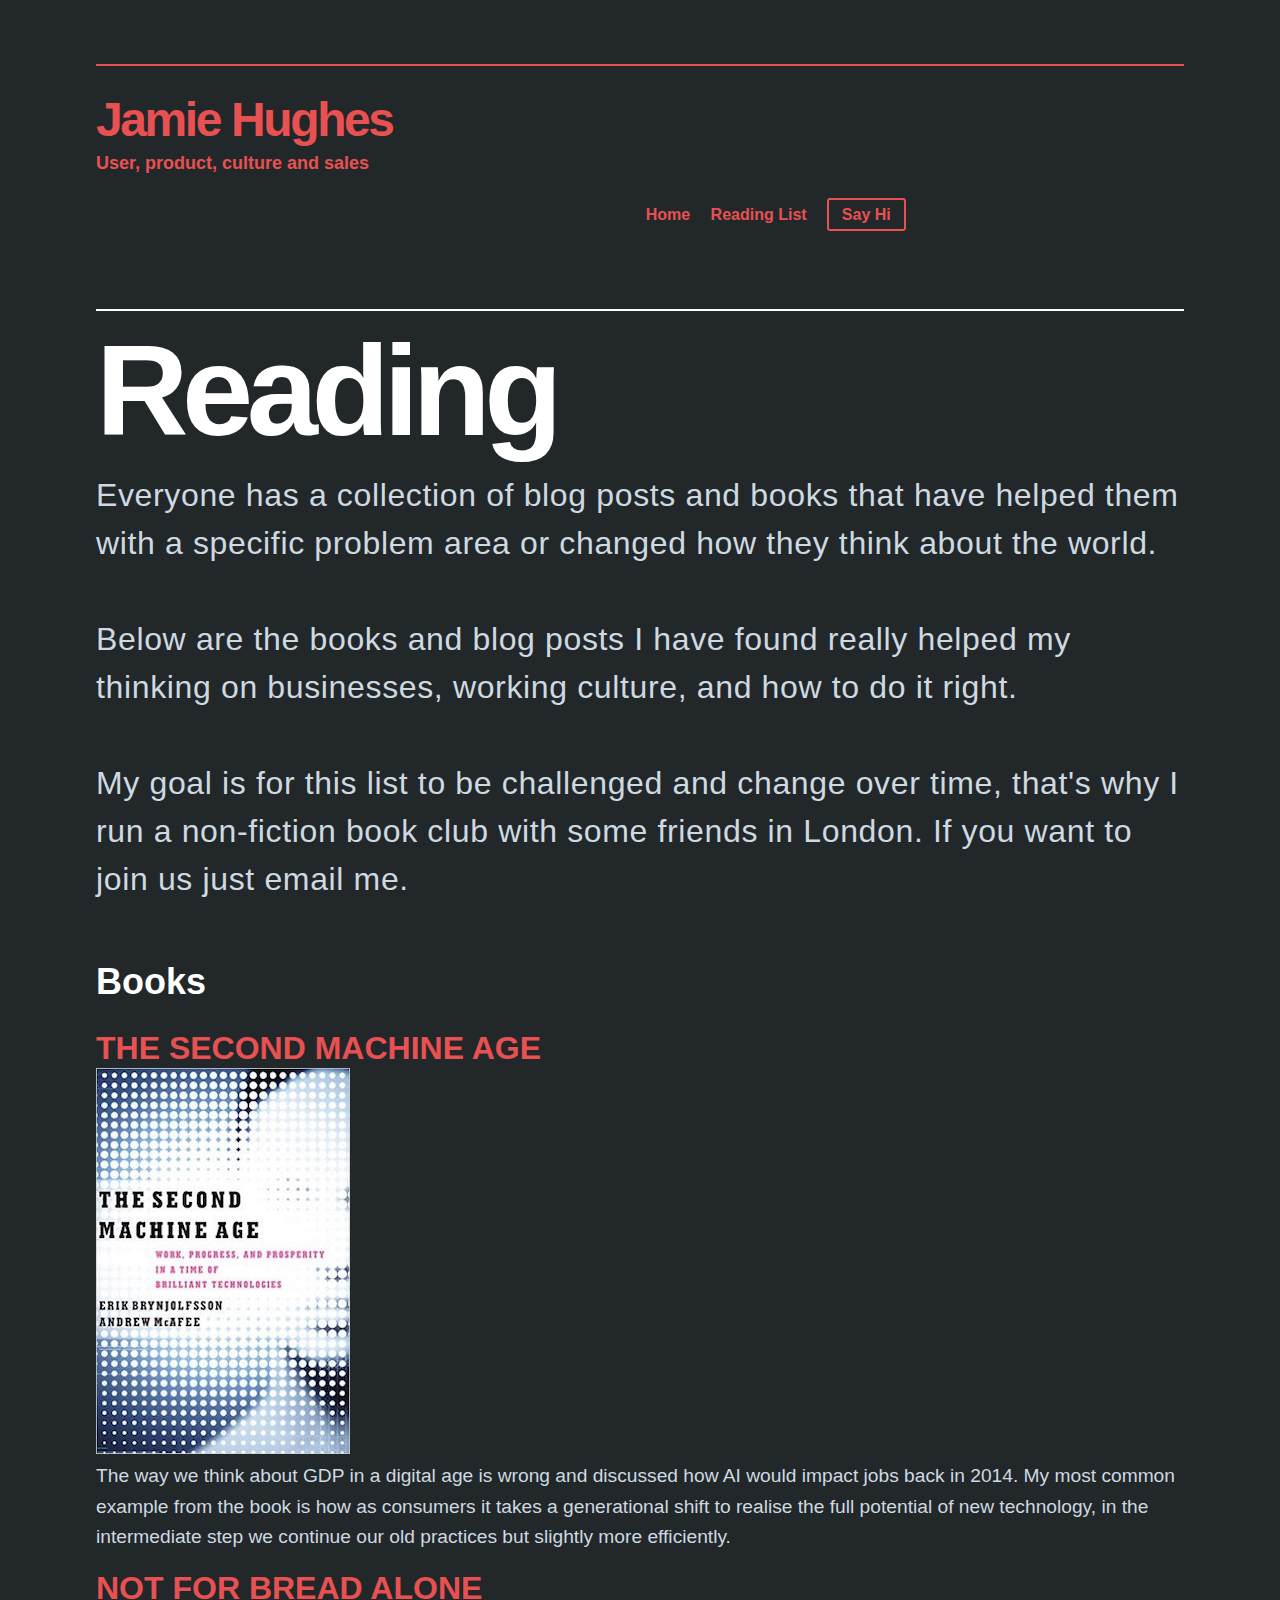
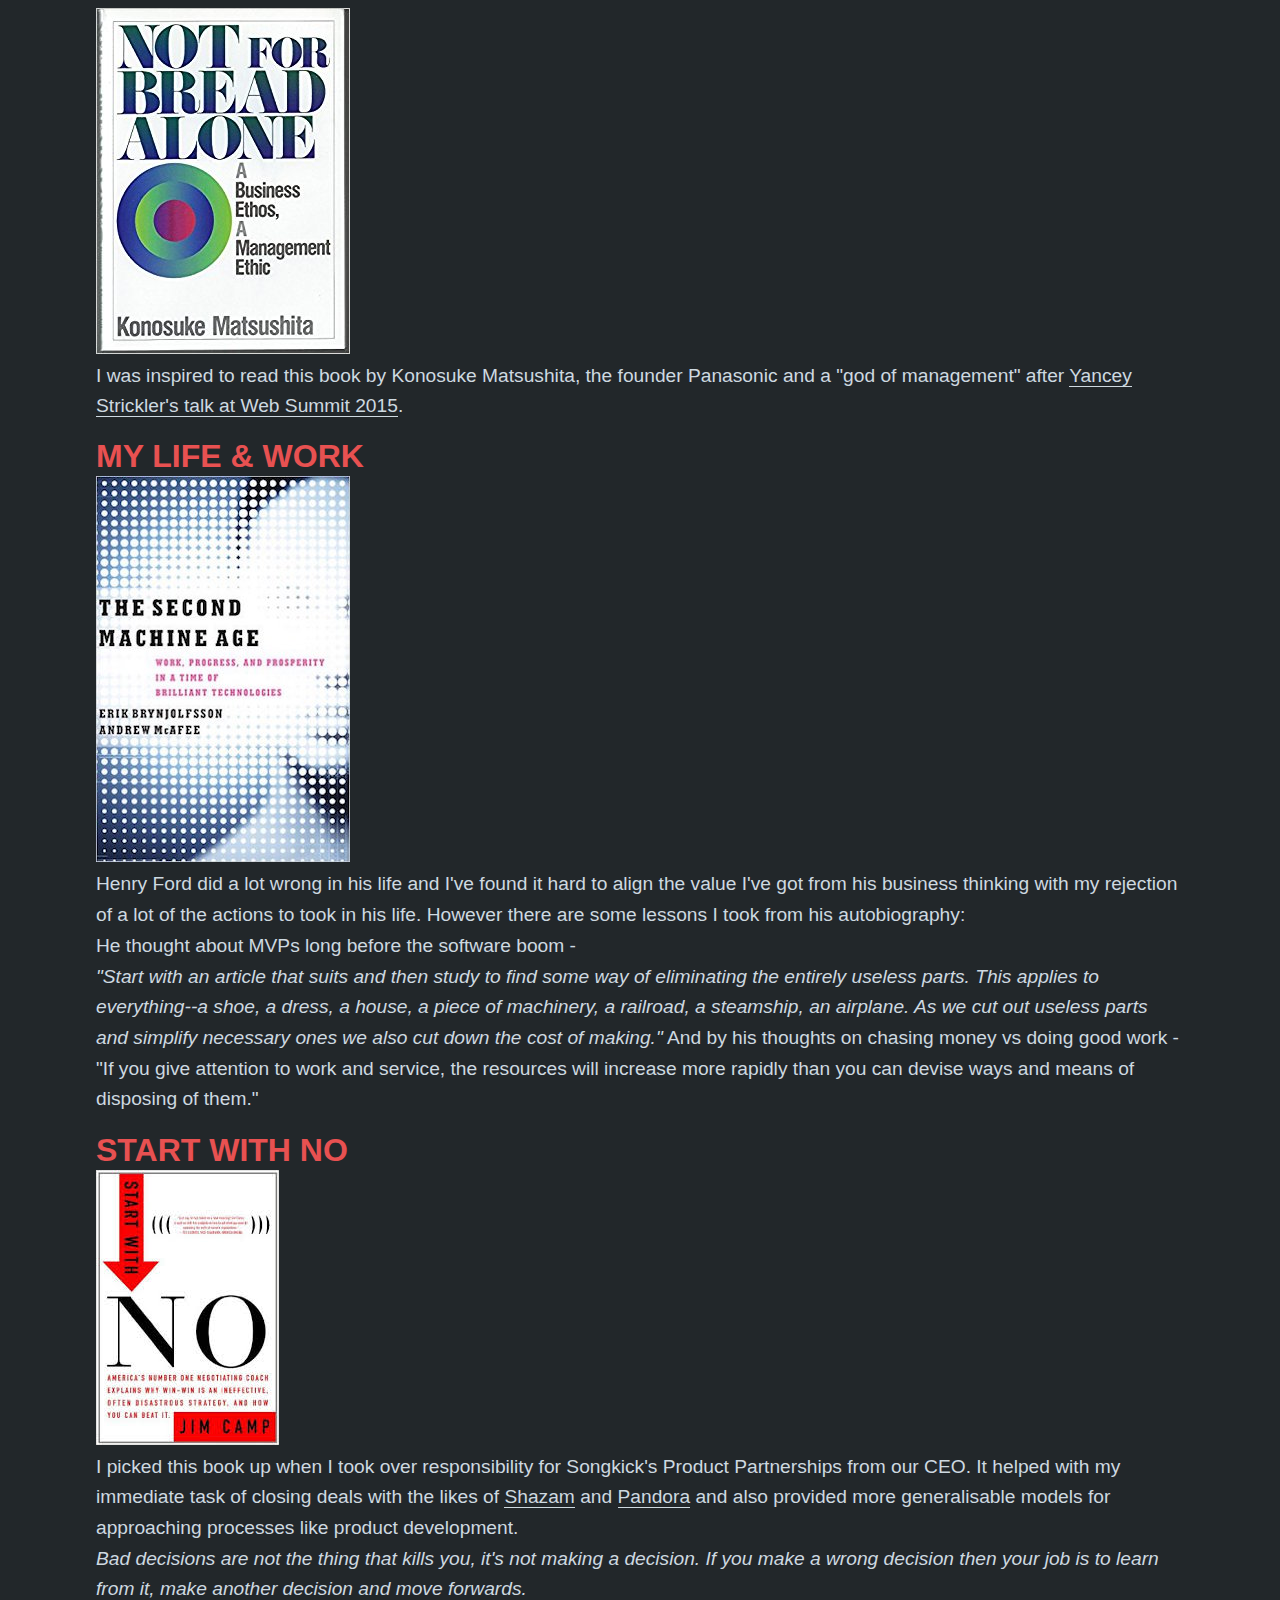
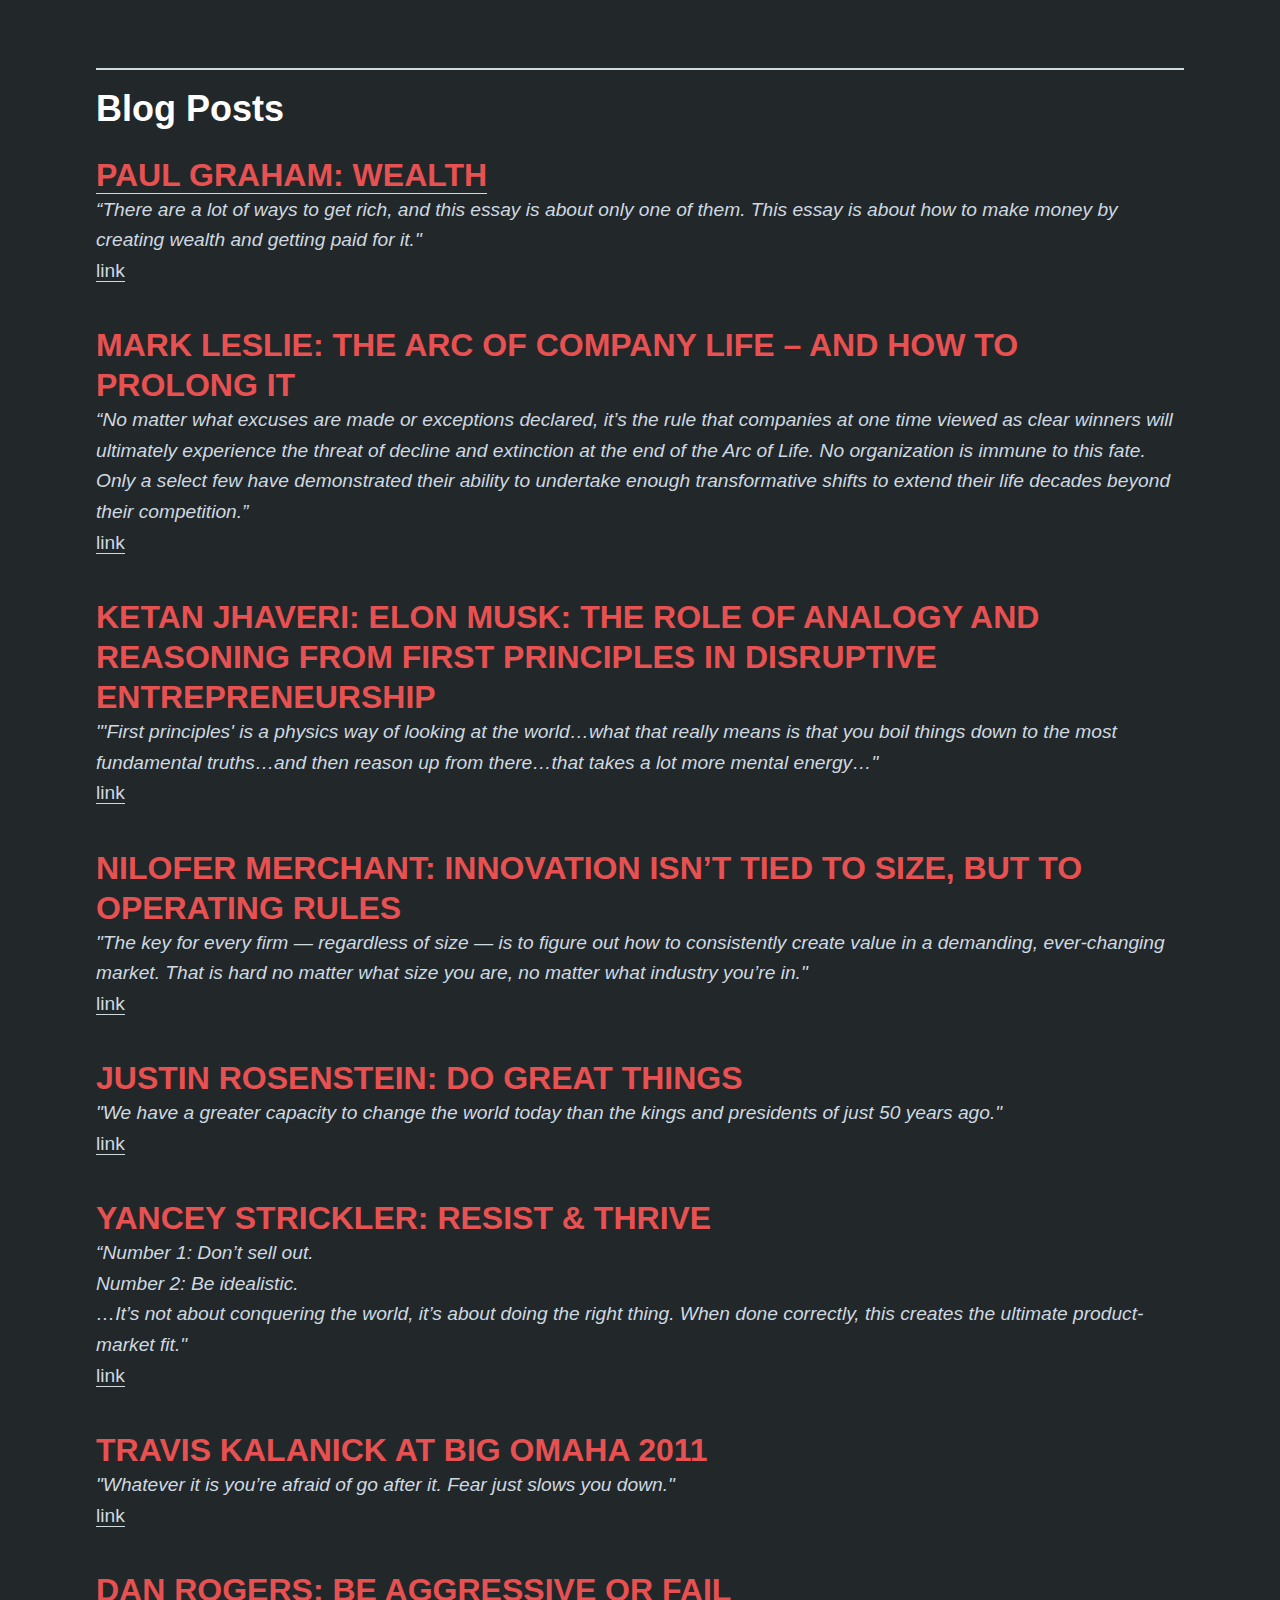
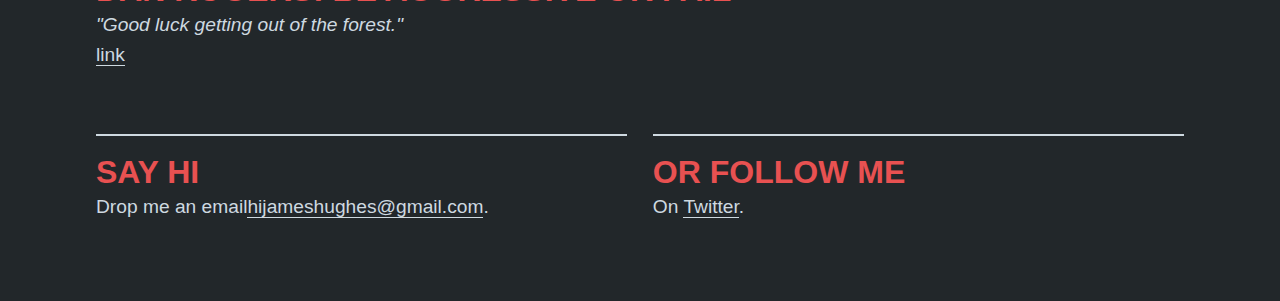
==== reading.html @ 4dd32d15 "Second waves of updates" ====
<!doctype html>
<html>
<head>
	<meta charset="utf-8">
	<meta http-equiv="X-UA-Compatible" content="IE=edge">
	<meta name="viewport" content="width=device-width, initial-scale=1.0">

	<link rel="shortcut icon" href="img/favicon.ico"> 
	<link rel="stylesheet" href="css/vendor/fluidbox.min.css">
	<link rel="stylesheet" href="css/main.css">

	<title>Reading</title>

</head>
<body>


	<header>

		<div id="logo-container">
			<div id="logo"><a href="/">Jamie Hughes</a></div>
			<div id="subtitle">User, product, culture and sales</div>
		</div>
			<nav>
			<ul>
				<li><a href="index.html">Home</a></li>
				<li><a href="reading.html">Reading List</a></li>
				<li><a href="mailto:hijameshughes@gmail.com" class="bordered">Say Hi</a></li>
			</ul>
			</nav>
	</header>

	<div id="content">

		<section class="intro">
			<h1>Reading<span class="nl"></span></h1>
			<p>
				Everyone has a collection of blog posts and books that have helped them with a specific problem area or changed how they think about the world.<br>
				<br>
				Below are the books and blog posts I have found really helped my thinking on businesses, working culture, and how to do it right.<br>
				<br>
				My goal is for this list to be challenged and change over time, that's why I run a non-fiction book club with some friends in London. If you want to join us just email me.<br>
			</p>
		</section>
		
		<section class="row">
			<div class="col-2">
				<h1>Books</h1><br>
				<h2>The Second Machine Age</h2>
				<a href="img/second_machine_age_cover.jpg" rel="lightbox" class="col-3"><img src="img/second_machine_age_cover.jpg" alt="Second Machine Age"></a>
				<p>The way we think about GDP in a digital age is wrong and discussed how AI would impact jobs back in 2014.
				My most common example from the book is how as consumers it takes a generational shift to realise the full potential of new technology, in the intermediate step we continue our old practices but slightly more efficiently. 
				</p>
				<h2>Not For Bread Alone</h2>
				<a href="img/not-for-bread-alone.jpg" rel="lightbox" class="col-3"><img src="img/not-for-bread-alone.jpg" alt="Not For Bread Alone"></a>
				<p>
				I was inspired to read this book by Konosuke Matsushita, the founder Panasonic and a "god of management" after <a href="https://medium.com/@ystrickler/resist-and-thrive-1d36819853ca">Yancey Strickler's talk at Web Summit 2015</a>. 
				</p>
				<h2>My Life & Work</h2>
				<a href="img/second_machine_age_cover.jpg" rel="lightbox" class="col-2"><img src="img/second_machine_age_cover.jpg" alt="Second Machine Age"></a>
				<p>
				Henry Ford did a lot wrong in his life and I've found it hard to align the value I've got from his business thinking with my rejection of a lot of the actions to took in his life.
				However there are some lessons I took from his autobiography:<br>
				He thought about MVPs long before the software boom - <br>
				<i>"Start with an article that suits and then study to find some way of eliminating the entirely useless parts. This applies to everything--a shoe, a dress, a house, a piece of machinery, a railroad, a steamship, an airplane. As we cut out useless parts and simplify necessary ones we also cut down the cost of making."</i> </li>
				And by his thoughts on chasing money vs doing good work - <br>
				"If you give attention to work and service, the resources will increase more rapidly than you can devise ways and means of disposing of them."</i>
				</p>
				<h2>Start With No</h2>
				<a href="img/start-with-no.jpeg" rel="lightbox" class="col-2"><img src="img/start-with-no.jpeg" alt="Start With No"></a>
				<p>
				I picked this book up when I took over responsibility for Songkick's Product Partnerships from our CEO. It helped with my immediate task of closing deals with the likes of <a href="http://www.hypebot.com/hypebot/2017/03/songkick-announces-shazam-integration-new-stats.html">Shazam</a> and <a href="http://www.hypebot.com/hypebot/2016/11/pandora-gets-a-makeover-replays-more-skips-and-tour-dates-via-ticketfly-and-songkick.html">Pandora</a> and also provided more generalisable models for approaching processes like product development.<br>
				<i>Bad decisions are not the thing that kills you, it's not making a decision. If you make a wrong decision then your job is to learn from it, make another decision and move forwards.</i>
			</div>
		</section>
		
		<section class="row">
			<div class="col-full">
				<h1>Blog Posts</h1>
				<br>
				<h2><a href="http://paulgraham.com/wealth.html" style="color:#e85151">Paul Graham: Wealth</a></h2>
				<p>
				<i>“There are a lot of ways to get rich, and this essay is about only one of them. This essay is about how to make money by creating wealth and getting paid for it." </i> <br>
				<a href="http://paulgraham.com/wealth.html">link</a>
				</p>
				<br>
				<h2>Mark Leslie: The Arc of Company Life – and How to Prolong It</h2>
				<p>
				<i>“No matter what excuses are made or exceptions declared, it’s the rule that companies at one time viewed as clear winners will ultimately experience the threat of decline and extinction at the end of the Arc of Life. No organization is immune to this fate. Only a select few have demonstrated their ability to undertake enough transformative shifts to extend their life decades beyond their competition.”</i> <br>
				<a href="http://firstround.com/review/The-Arc-of-Company-Life-and-How-to-Prolong-It/">link</a>
				</p>
				<br>
				<h2>Ketan Jhaveri: Elon Musk: The Role of Analogy and Reasoning From First Principles in Disruptive Entrepreneurship</h2>
				<p>
				<i>"'First principles' is a physics way of looking at the world…what that really means is that you boil things down to the most fundamental truths…and then reason up from there…that takes a lot more mental energy…"</i> <br>
				<a href="http://takingpitches.com/2012/09/22/elon-musk-the-role-of-analogy-and-reasoning-from-first-principles-in-disruptive-entrepreneurship/">link</a>
				</p>
				<br>
				<h2>Nilofer Merchant: Innovation Isn’t Tied to Size, but to Operating Rules</h2>
				<p>
				<i>"The key for every firm — regardless of size — is to figure out how to consistently create value in a demanding, ever-changing market. That is hard no matter what size you are, no matter what industry you’re in."</i> <br>
				<a href="https://hbr.org/2012/10/innovation-isnt-tied-to-size-b">link</a>
				</p>
				<br>
				<h2>Justin Rosenstein: Do Great Things</h2>
				<p>
				<i>"We have a greater capacity to change the world today than the kings and presidents of just 50 years ago."</i> <br>
				<a href="http://techcrunch.com/2012/01/20/do-great-things/">link</a>
				</p>
				<br>
				<h2>Yancey Strickler: Resist & Thrive</h2>
				<p>
				<i>“Number 1: Don’t sell out.<br>
				Number 2: Be idealistic.<br>
				…It’s not about conquering the world, it’s about doing the right thing. When done correctly, this creates the ultimate product-market fit."</i> <br>
				<a href="https://medium.com/@ystrickler/resist-and-thrive-1d36819853ca">link</a>
				</p>
				<br>
				<h2>Travis Kalanick at Big Omaha 2011</h2>
				<p>
				<i>"Whatever it is you’re afraid of go after it. Fear just slows you down."</i><br>
				<a href="https://vimeo.com/25034021">link</a>
				</p>
				<br>
				<h2>Dan Rogers: Be Aggressive or Fail</h2>
				<p>
				<i>"Good luck getting out of the forest."</i> <br>
				<a href="http://exponentialformula.com/post/77303988456/be-aggressive-or-fail" style="text-decoration:none">link</a>
				</p>
			</div>
		</section>



		<section class="row">
			<div class="photo-grid">
				<a href="img/example-photo-b.jpg" rel="lightbox" class="col-2"><img src="img/example-photo-b.jpg" alt="Example photo"></a>
				<a href="img/example-photo-c.jpg" rel="lightbox" class="col-2"><img src="img/example-photo-c.jpg" alt="Example photo"></a>
				<a href="img/example-photo-a.jpg" rel="lightbox" class="col-1"><img src="img/example-photo-a.jpg" alt="Example photo"></a>
			</div>
		</section>


		<section class="row">
			<div class="col">
				<h2>Say hi</h2>
				<p>
					Drop me an email<a href="mailto:#">hijameshughes@gmail.com</a>.
				</p>
			</div>
			<div class="col">
				<h2>Or follow me</h2>
				<p>
					On <a href="http://twitter.com/jamiepluscoffee">Twitter</a>.
				</p>
			</div>
		</section>

	<script src="//ajax.googleapis.com/ajax/libs/jquery/1.11.0/jquery.min.js"></script>
	<script>
	if (!window.jQuery) 
	{
	    document.write('<script src="js/vendor/jquery.1.11.min.js"><\/script>');
	}
	</script>

	<script src="js/vendor/jquery.fluidbox.min.js"></script>
	<script src="js/main.js"></script>

	<script>
	  (function(i,s,o,g,r,a,m){i['GoogleAnalyticsObject']=r;i[r]=i[r]||function(){
	  (i[r].q=i[r].q||[]).push(arguments)},i[r].l=1*new Date();a=s.createElement(o),
	  m=s.getElementsByTagName(o)[0];a.async=1;a.src=g;m.parentNode.insertBefore(a,m)
	  })(window,document,'script','//www.google-analytics.com/analytics.js','ga');

	  ga('create', 'YOUR_GOOGLE_ANALYTICS_ID', 'auto');
	  ga('send', 'pageview');

	</script>

</body>
</html>
---- css/vendor/fluidbox.min.css ----
.fluidbox{outline:0}.hidden{display:none}.fluidbox-overlay{background-color:rgba(255,255,255,.85);cursor:pointer;cursor:-webkit-zoom-out;cursor:-moz-zoom-out;opacity:0;position:fixed;top:0;left:0;bottom:0;right:0;transition:all .25s ease-in-out}.fluidbox-wrap{background-position:center center;background-size:cover;margin:0 auto;position:relative;transition:all .25s ease-in-out}.fluidbox-ghost{background-size:cover;background-position:center center;position:absolute;transition:all .25s ease-in-out}.fluidbox-closed .fluidbox-ghost{-webkit-transition-property:top,left,opacity,-webkit-transform;-moz-transition-property:top,left,opacity,-moz-transform;-o-transition-property:top,left,opacity,-o-transform;transition-property:top,left,opacity,transform;transition-delay:0,0,.25s,0}.fluidbox-closed .fluidbox-wrap img{transition-property:opacity;transition-delay:.25s;transition-duration:0s}
---- css/main.css ----
html, body, div, span, object, iframe,
h1, h2, h3, h4, h5, h6, p, blockquote, pre,
abbr, address, cite, code,
del, dfn, em, img, ins, kbd, q, samp,
small, strong, sub, sup, var,
b, i,
dl, dt, dd, ol, ul, li,
fieldset, form, label, legend,
table, caption, tbody, tfoot, thead, tr, th, td,
article, aside, canvas, details, figcaption, figure,
footer, header, hgroup, menu, nav, section, summary,
time, mark, audio, video {
  margin: 0;
  padding: 0;
  border: 0;
  outline: 0;
  vertical-align: baseline;
  background: transparent;
}

html, body {
  font-size: 100%;
}

article, aside, details, figcaption, figure, footer, header, hgroup, nav, section {
  display: block;
}

audio, canvas, video {
  display: inline-block;
}

audio:not([controls]) {
  display: none;
}

[hidden] {
  display: none;
}

html {
  font-size: 100%;
  -webkit-text-size-adjust: 100%;
  -ms-text-size-adjust: 100%;
}

html, button, input, select, textarea {
  font-family: sans-serif;
}

a:focus {
  outline: thin dotted;
  outline: 5px auto -webkit-focus-ring-color;
  outline-offset: -2px;
}
a:hover, a:active {
  outline: 0;
}

abbr[title] {
  border-bottom: 1px dotted;
}

b, strong {
  font-weight: bold;
}

blockquote {
  margin: 1em 40px;
}

dfn {
  font-style: italic;
}

mark {
  background: #ff0;
  color: #000;
}

pre, code, kbd, samp {
  font-family: monospace, serif;
  _font-family: 'courier new', monospace;
  font-size: 1em;
}

pre {
  white-space: pre;
  white-space: pre-wrap;
  word-wrap: break-word;
}

blockquote, q {
  quotes: none;
}
blockquote:before, blockquote:after, q:before, q:after {
  content: '';
  content: none;
}

small {
  font-size: 75%;
}

sub, sup {
  font-size: 75%;
  line-height: 0;
  position: relative;
  vertical-align: baseline;
}

sup {
  top: -0.5em;
}

sub {
  bottom: -0.25em;
}

nav ul, nav ol {
  list-style: none;
  list-style-image: none;
}

img {
  border: 0;
  height: auto;
  max-width: 100%;
  -ms-interpolation-mode: bicubic;
}

svg:not(:root) {
  overflow: hidden;
}

fieldset {
  border: 1px solid #c0c0c0;
  margin: 0 2px;
  padding: 0.35em 0.625em 0.75em;
}

legend {
  border: 0;
  padding: 0;
  white-space: normal;
}

button, input, select, textarea {
  font-size: 100%;
  margin: 0;
  vertical-align: baseline;
}

button, input {
  line-height: normal;
}

button, input[type="button"], input[type="reset"], input[type="submit"] {
  cursor: pointer;
  -webkit-appearance: button;
}

button[disabled], input[disabled] {
  cursor: default;
}

input[type="checkbox"], input[type="radio"] {
  box-sizing: border-box;
  padding: 0;
}

input[type="search"] {
  -webkit-appearance: textfield;
  -moz-box-sizing: content-box;
  -webkit-box-sizing: content-box;
  box-sizing: content-box;
}

input[type="search"]::-webkit-search-decoration, input[type="search"]::-webkit-search-cancel-button {
  -webkit-appearance: none;
}

button::-moz-focus-inner, input::-moz-focus-inner {
  border: 0;
  padding: 0;
}

textarea {
  overflow: auto;
  vertical-align: top;
}

table {
  border-collapse: collapse;
  border-spacing: 0;
}

/* Neat 1.7.0
 * http://neat.bourbon.io
 * Copyright 2012-2014 thoughtbot, inc.
 * MIT License */
html {
  -webkit-box-sizing: border-box;
  -moz-box-sizing: border-box;
  box-sizing: border-box;
}

*, *:before, *:after {
  -webkit-box-sizing: inherit;
  -moz-box-sizing: inherit;
  box-sizing: inherit;
}

body {
  -webkit-font-feature-settings: "kern", "liga", "frac", "pnum";
  -moz-font-feature-settings: "kern", "liga", "frac", "pnum";
  -ms-font-feature-settings: "kern", "liga", "frac", "pnum";
  font-feature-settings: "kern", "liga", "frac", "pnum";
  -webkit-font-smoothing: antialiased;
  text-rendering: optimizeLegibility;
  background-color: #22272a;
  color: #ced9e0;
  font-family: "font-family: " Helvetica Neue ",Helvetica,Arial,sans-serif";
  font-size: 1em;
  line-height: 1.5;
}

h1,
h2,
h3,
h4,
h5,
h6 {
  font-family: "font-family: " Helvetica Neue ",Helvetica,Arial,sans-serif";
  line-height: 1.25;
  margin: 0;
  color: #fff;
}

h1 {
  font-size: 2.25em;
}

h2 {
  font-size: 2em;
}

h3 {
  font-size: 1.75em;
}

h4 {
  font-size: 1.5em;
}

h5 {
  font-size: 1.25em;
}

h6 {
  font-size: 1em;
}

p {
  margin: 0 0 0.75em;
  font-family: "font-family: " Helvetica Neue ",Helvetica,Arial,sans-serif";
}

a {
  -webkit-transition: color 0.1s linear;
  -moz-transition: color 0.1s linear;
  transition: color 0.1s linear;
  color: #ced9e0;
  text-decoration: none;
}
a:hover {
  color: #9fb5c2;
  border-color: #9fb5c2;
}
a:active, a:focus {
  color: #9fb5c2;
  border-color: #9fb5c2;
  outline: none;
}

header {
  color: #fff;
}

hr {
  border-bottom: 1px solid #ddd;
  border-left: none;
  border-right: none;
  border-top: none;
  margin: 1.5em 0;
}

img,
picture {
  margin: 0;
  max-width: 100%;
}

blockquote {
  border-left: 2px solid #ddd;
  color: #fdfdfe;
  margin: 1.5em 0;
  padding-left: 0.75em;
}

cite {
  color: white;
  font-style: italic;
}
cite:before {
  content: "\2014 \00A0";
}

body {
  padding-left: 1em;
  padding-right: 1em;
}

a {
  border-bottom: 1px solid #ced9e0;
}

a:hover {
  color: #e85151;
}

header {
  max-width: 68em;
  margin-left: auto;
  margin-right: auto;
  margin-top: 4em;
  border-top: 2px solid #e85151;
  opacity: 0;
  -webkit-transform: translateY(50px);
  -moz-transform: translateY(50px);
  -ms-transform: translateY(50px);
  -o-transform: translateY(50px);
  transform: translateY(50px);
  -webkit-transition: all 1200ms ease;
  -moz-transition: all 1200ms ease;
  transition: all 1200ms ease;
  -webkit-transition-delay: 50ms;
  -moz-transition-delay: 50ms;
  transition-delay: 50ms;
}
header:after {
  content: "";
  display: table;
  clear: both;
}
@media screen and (max-width: 540px) {
  header {
    margin-top: 2em;
  }
}
header #logo-container {
  float: left;
  display: block;
  margin-right: 2.35765%;
  width: 48.82117%;
}
header #logo-container:last-child {
  margin-right: 0;
}
@media screen and (max-width: 540px) {
  header #logo-container {
    float: left;
    display: block;
    margin-right: 7.42297%;
    width: 100%;
  }
  header #logo-container:last-child {
    margin-right: 0;
  }
}
header #logo-container #logo {
  padding-top: 0.5em;
  font-weight: bold;
  font-size: 48px;
  line-height: 60px;
  letter-spacing: -0.05em;
  float: none;
}
header #logo-container #subtitle {
  color: #e85151;
  font-weight: bold;
  font-size: 18px;
}
header a {
  color: #e85151;
  text-decoration: none;
  border: none;
}
header a:hover {
  color: #d11c1c;
  border-color: #d11c1c;
}
header a:active, header a:focus {
  color: #d11c1c;
  border-color: #d11c1c;
}
header nav {
  text-align: right;
  float: left;
  display: block;
  margin-right: 2.35765%;
  width: 74.41059%;
}
header nav:last-child {
  margin-right: 0;
}
@media screen and (max-width: 540px) {
  header nav {
    text-align: left;
    margin-top: 1em;
    float: left;
    display: block;
    margin-right: 7.42297%;
    width: 100%;
  }
  header nav:last-child {
    margin-right: 0;
  }
}
header nav ul {
  padding-top: 0.5em;
  line-height: 60px;
}
header nav ul li {
  display: inline-block;
  margin-left: 1em;
}
@media screen and (max-width: 540px) {
  header nav ul li {
    margin-left: 0;
    margin-right: 1em;
  }
}
header nav ul li a {
  font-weight: bold;
}
header nav ul li a.bordered {
  border-radius: 0.2em;
  padding: 0.4em;
  padding-left: 0.8em;
  padding-right: 0.8em;
  border: 2px solid #e85151;
}

#content {
  max-width: 68em;
  margin-left: auto;
  margin-right: auto;
  padding-bottom: 1em;
  opacity: 0;
  -webkit-transform: translateY(50px);
  -moz-transform: translateY(50px);
  -ms-transform: translateY(50px);
  -o-transform: translateY(50px);
  transform: translateY(50px);
  -webkit-transition: all 1200ms ease;
  -moz-transition: all 1200ms ease;
  transition: all 1200ms ease;
  -webkit-transition-delay: 350ms;
  -moz-transition-delay: 350ms;
  transition-delay: 350ms;
}
#content:after {
  content: "";
  display: table;
  clear: both;
}
#content section.intro {
  max-width: 68em;
  margin-left: auto;
  margin-right: auto;
  margin-bottom: 0em;
}
#content section.intro:after {
  content: "";
  display: table;
  clear: both;
}
@media screen and (max-width: 540px) {
  #content section.intro {
    margin-bottom: 1em;
  }
}
#content section.intro h1 {
  font-size: 8em;
  border-top: 2px solid #fff;
  letter-spacing: -0.05em;
  margin-top: 0.5em;
  margin-bottom: 0em;
}
@media screen and (max-width: 540px) {
  #content section.intro h1 {
    font-size: 4em;
    line-height: 1.2em;
    padding-top: 0.4em;
  }
}
#content section.intro h1 span.nl {
  display: none;
}
@media screen and (max-width: 540px) {
  #content section.intro h1 span.nl {
    display: block;
  }
}
#content section.intro p {
  font-size: 2.0em;
  line-height: 1.5em;
  letter-spacing: 0.02em;
}
#content section.row {
  max-width: 68em;
  margin-left: auto;
  margin-right: auto;
  padding-top: 2em;
  padding-bottom: 1em;
}
#content section.row h2 {
  text-transform: uppercase;
  font-size: 2.0em;
  font-weight: bold;
  color: #e85151;
  margin-bottom: 0em;
}
#content section.row p {
  font-size: 1.2em;
  line-height: 1.6em;
}
#content section.row .col, #content section.row .col-full {
  float: left;
  display: block;
  margin-right: 2.35765%;
  width: 48.82117%;
  border-top: 2px solid #ced9e0;
  padding-top: 1em;
  padding-bottom: 3em;
}
#content section.row .col:last-child, #content section.row .col-full:last-child {
  margin-right: 0;
}
@media screen and (max-width: 540px) {
  #content section.row .col, #content section.row .col-full {
    float: left;
    display: block;
    margin-right: 7.42297%;
    width: 100%;
  }
  #content section.row .col:last-child, #content section.row .col-full:last-child {
    margin-right: 0;
  }
}
#content section.row .col-full {
  float: left;
  display: block;
  margin-right: 2.35765%;
  width: 100%;
}
#content section.row .col-full:last-child {
  margin-right: 0;
}
@media screen and (max-width: 540px) {
  #content section.row .col-full {
    float: left;
    display: block;
    margin-right: 7.42297%;
    width: 100%;
  }
  #content section.row .col-full:last-child {
    margin-right: 0;
  }
}
#content .photo-grid {
  display: -webkit-box;
  display: -moz-box;
  display: box;
  display: -webkit-flex;
  display: -moz-flex;
  display: -ms-flexbox;
  display: flex;
  -webkit-flex-flow: row wrap;
  -moz-flex-flow: row wrap;
  flex-flow: row wrap;
  -webkit-box-pack: justify;
  -moz-box-pack: justify;
  box-pack: justify;
  -webkit-justify-content: space-between;
  -moz-justify-content: space-between;
  -ms-justify-content: space-between;
  -o-justify-content: space-between;
  justify-content: space-between;
  -ms-flex-pack: justify;
}
#content .photo-grid a {
  margin-bottom: 20px;
  border: none;
  text-decoration: none;
}
#content .photo-grid a.col-1 {
  width: 100%;
}
#content .photo-grid a.col-2 {
  width: 49%;
  width: calc(50% - 12px);
}
#content .photo-grid a.col-3 {
  width: 32%;
  width: calc(33.33333% - 16px);
}
@media screen and (max-width: 540px) {
  #content .photo-grid a {
    margin-bottom: 10px;
  }
  #content .photo-grid a.col-2 {
    width: 49%;
    width: calc(50% - 7px);
  }
}

.loaded header {
  -webkit-transform: none;
  -moz-transform: none;
  -ms-transform: none;
  -o-transform: none;
  transform: none;
  opacity: 1;
}
.loaded #content {
  -webkit-transform: none;
  -moz-transform: none;
  -ms-transform: none;
  -o-transform: none;
  transform: none;
  opacity: 1;
}

/*# sourceMappingURL=main.css.map */
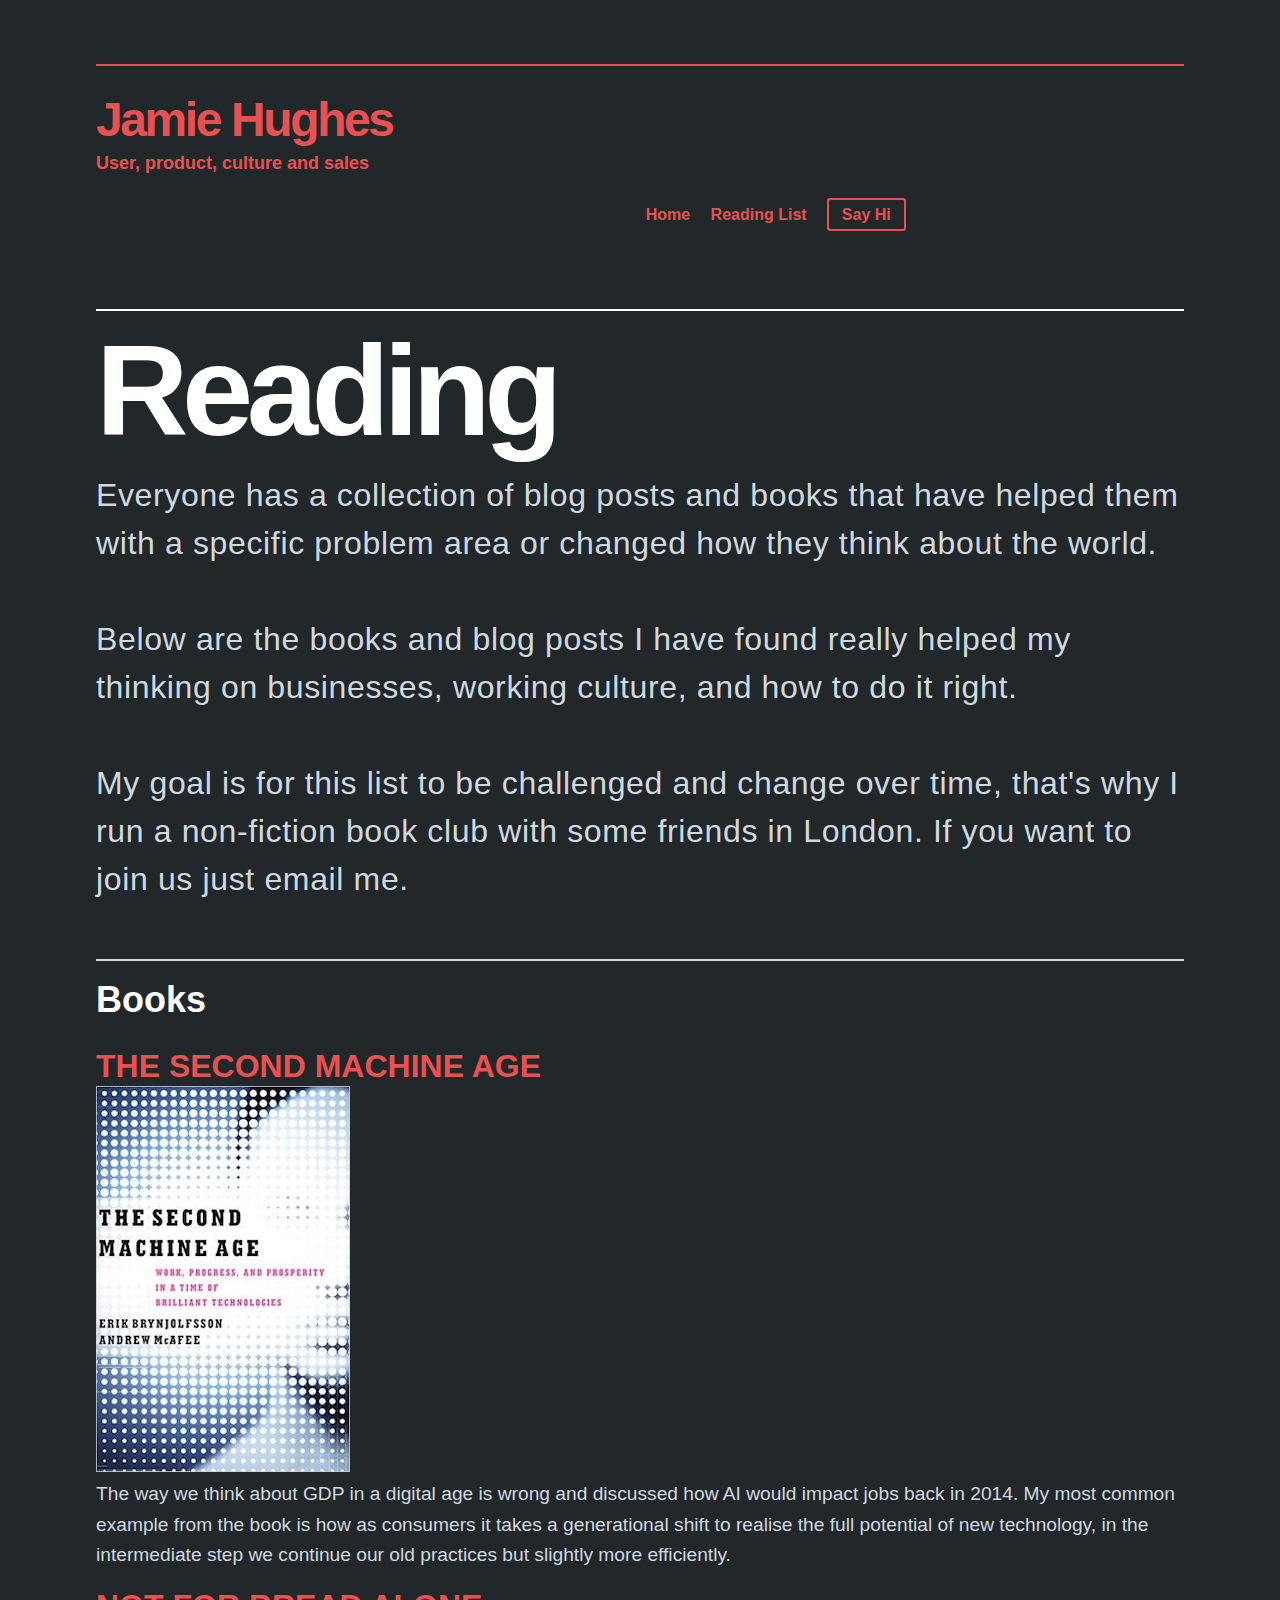
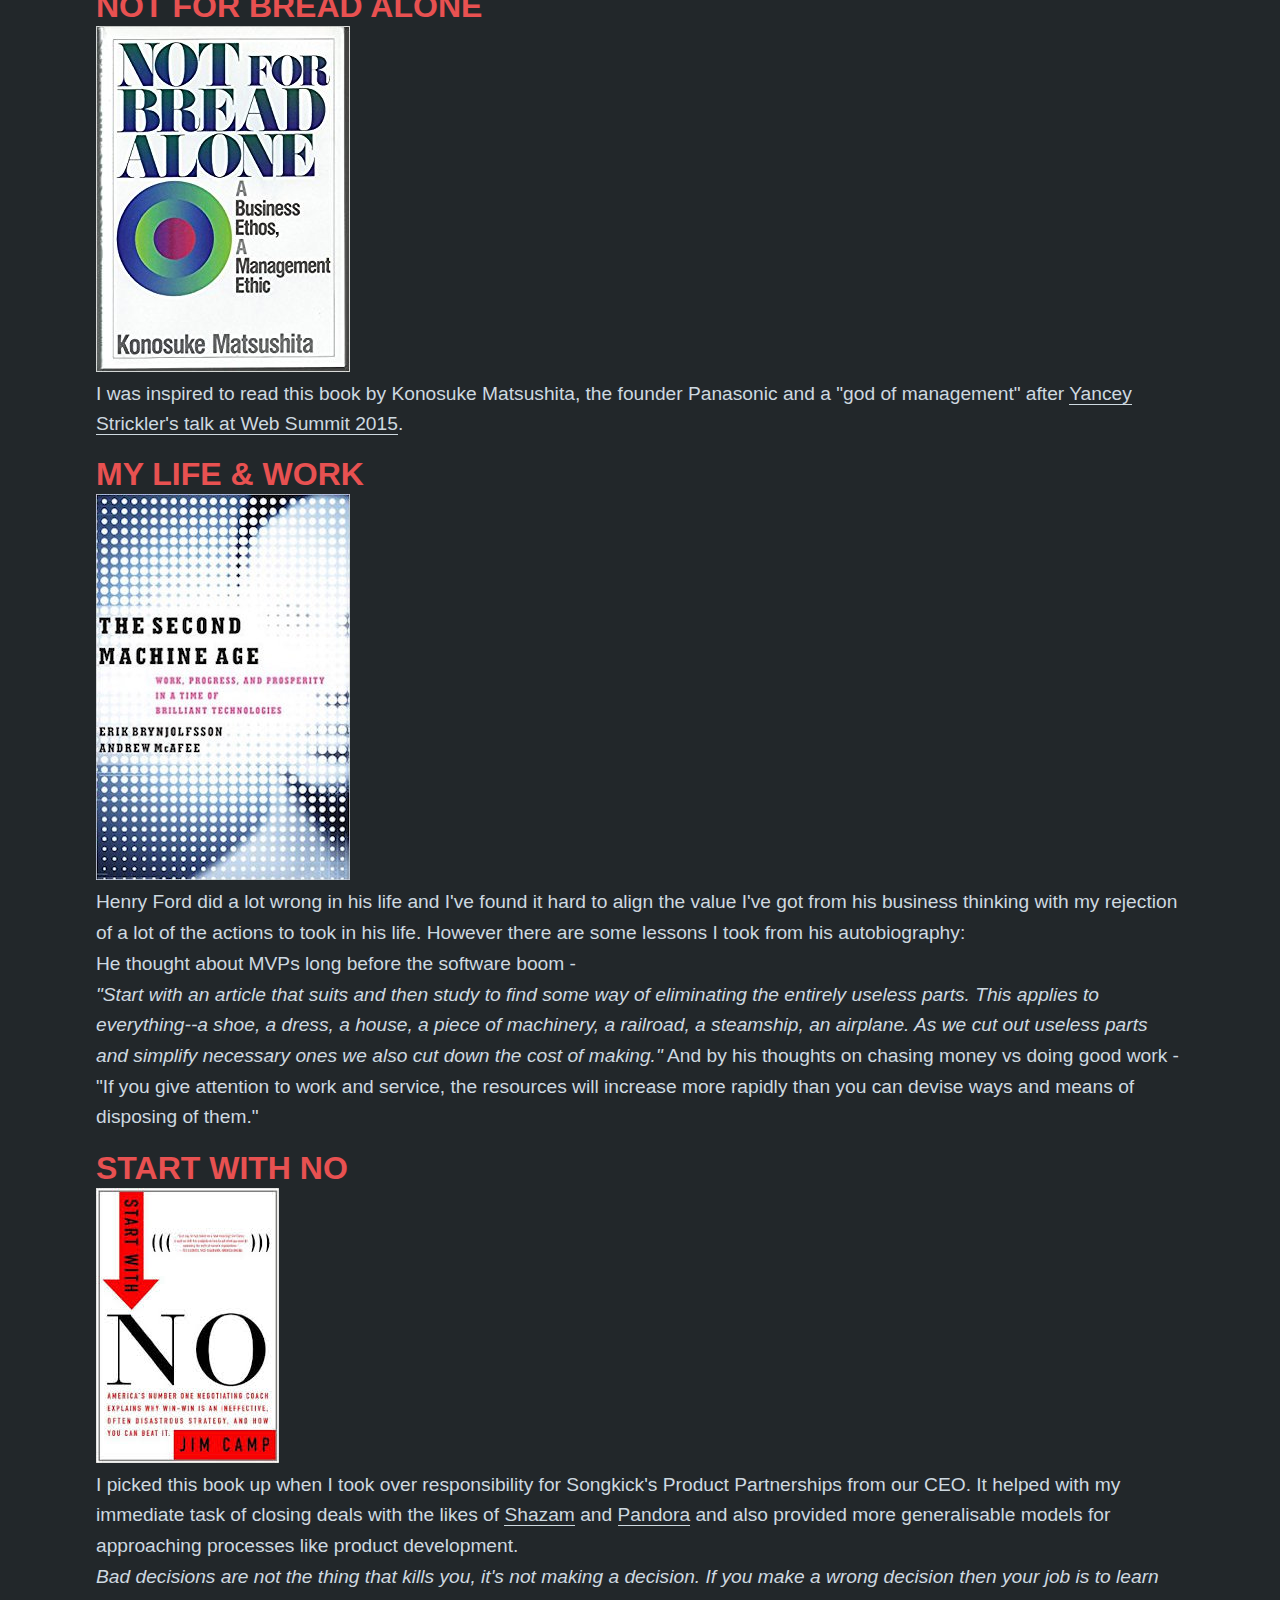
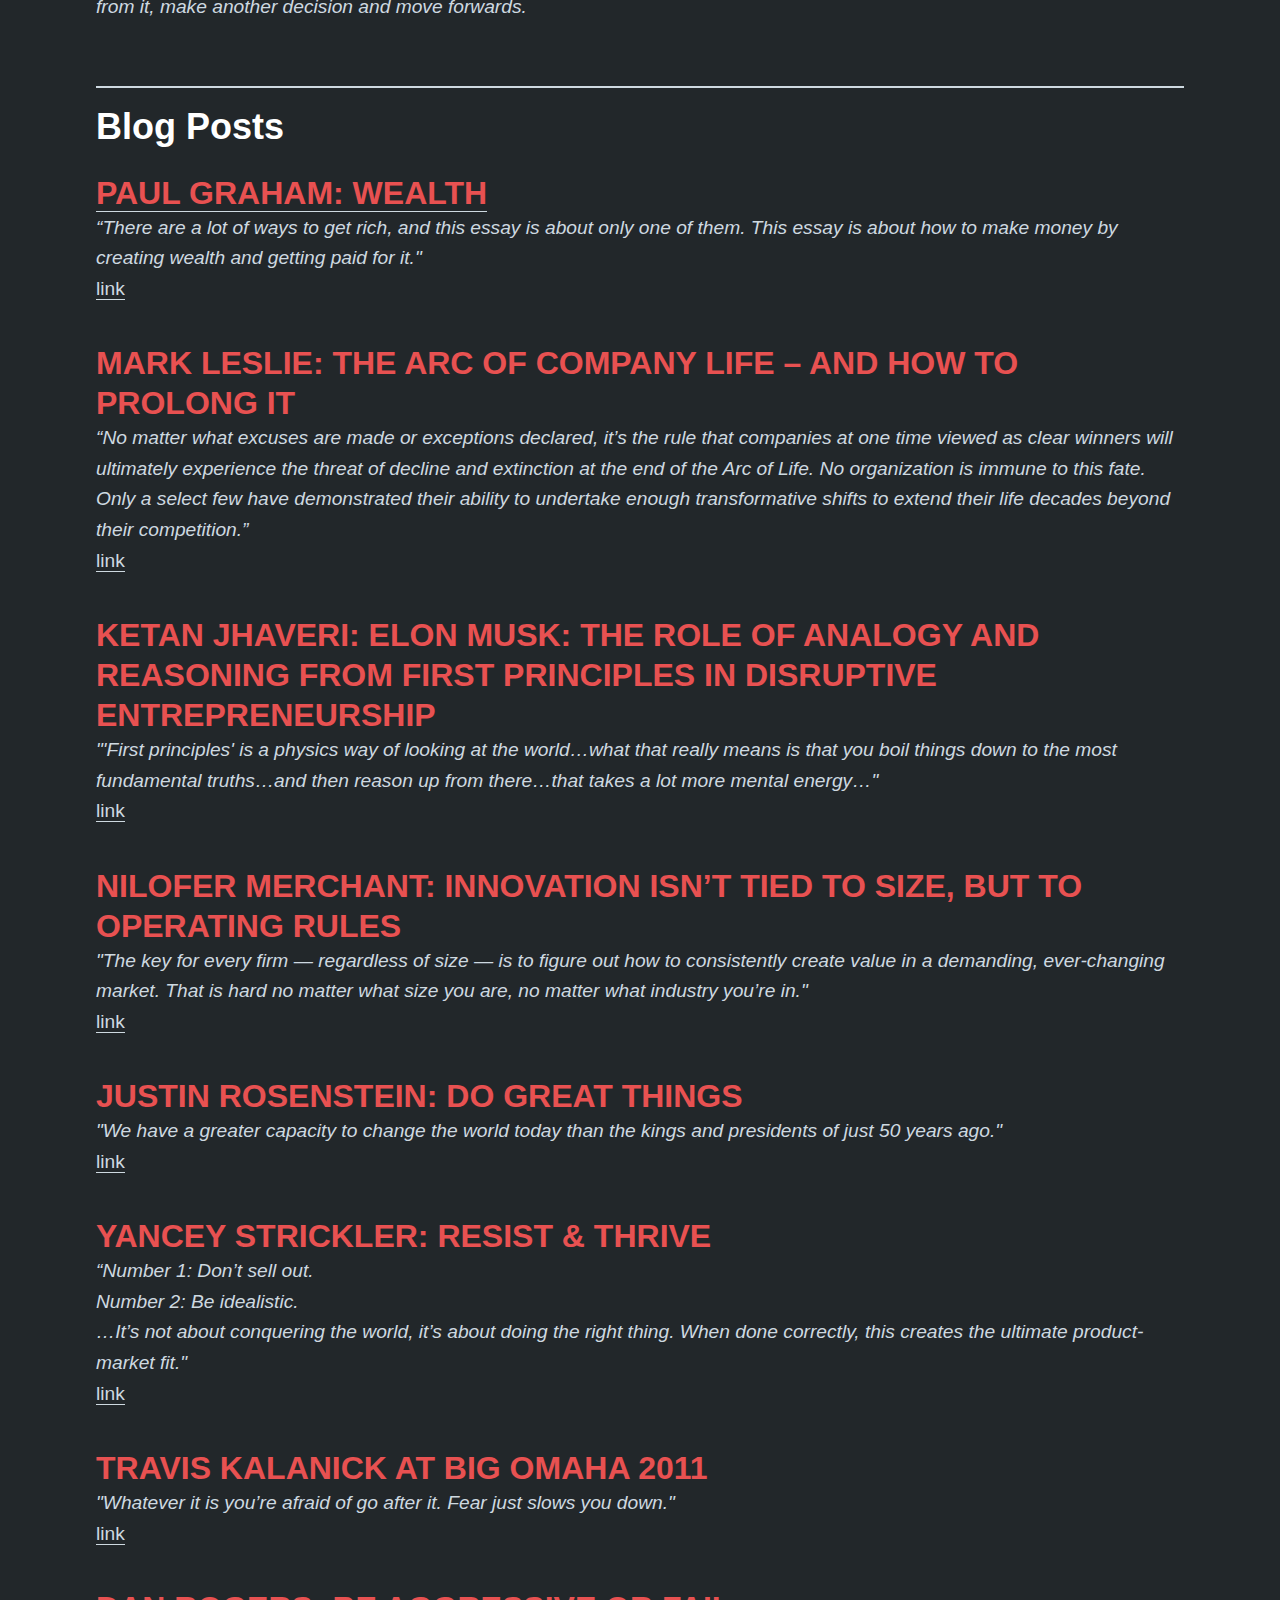
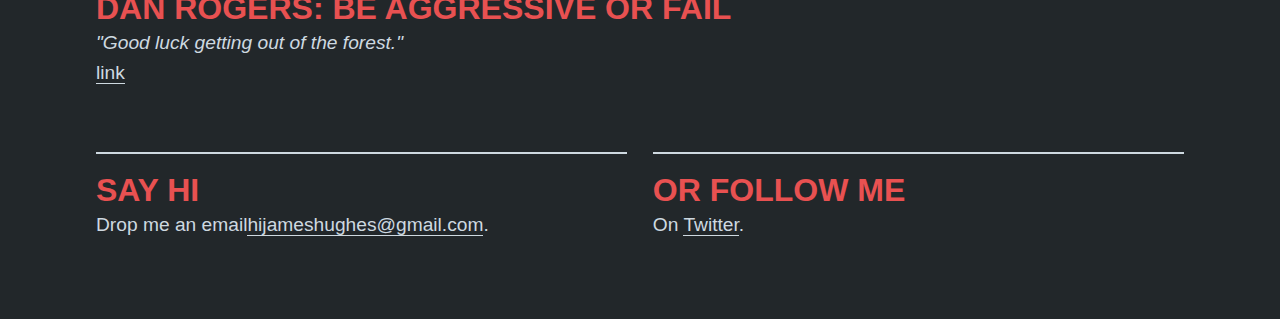
==== commit 22d600d4: "col.full" ====
--- a/reading.html
+++ b/reading.html
@@ -44,7 +44,7 @@
 		</section>
 		
 		<section class="row">
-			<div class="col-2">
+			<div class="col-full">
 				<h1>Books</h1><br>
 				<h2>The Second Machine Age</h2>
 				<a href="img/second_machine_age_cover.jpg" rel="lightbox" class="col-3"><img src="img/second_machine_age_cover.jpg" alt="Second Machine Age"></a>
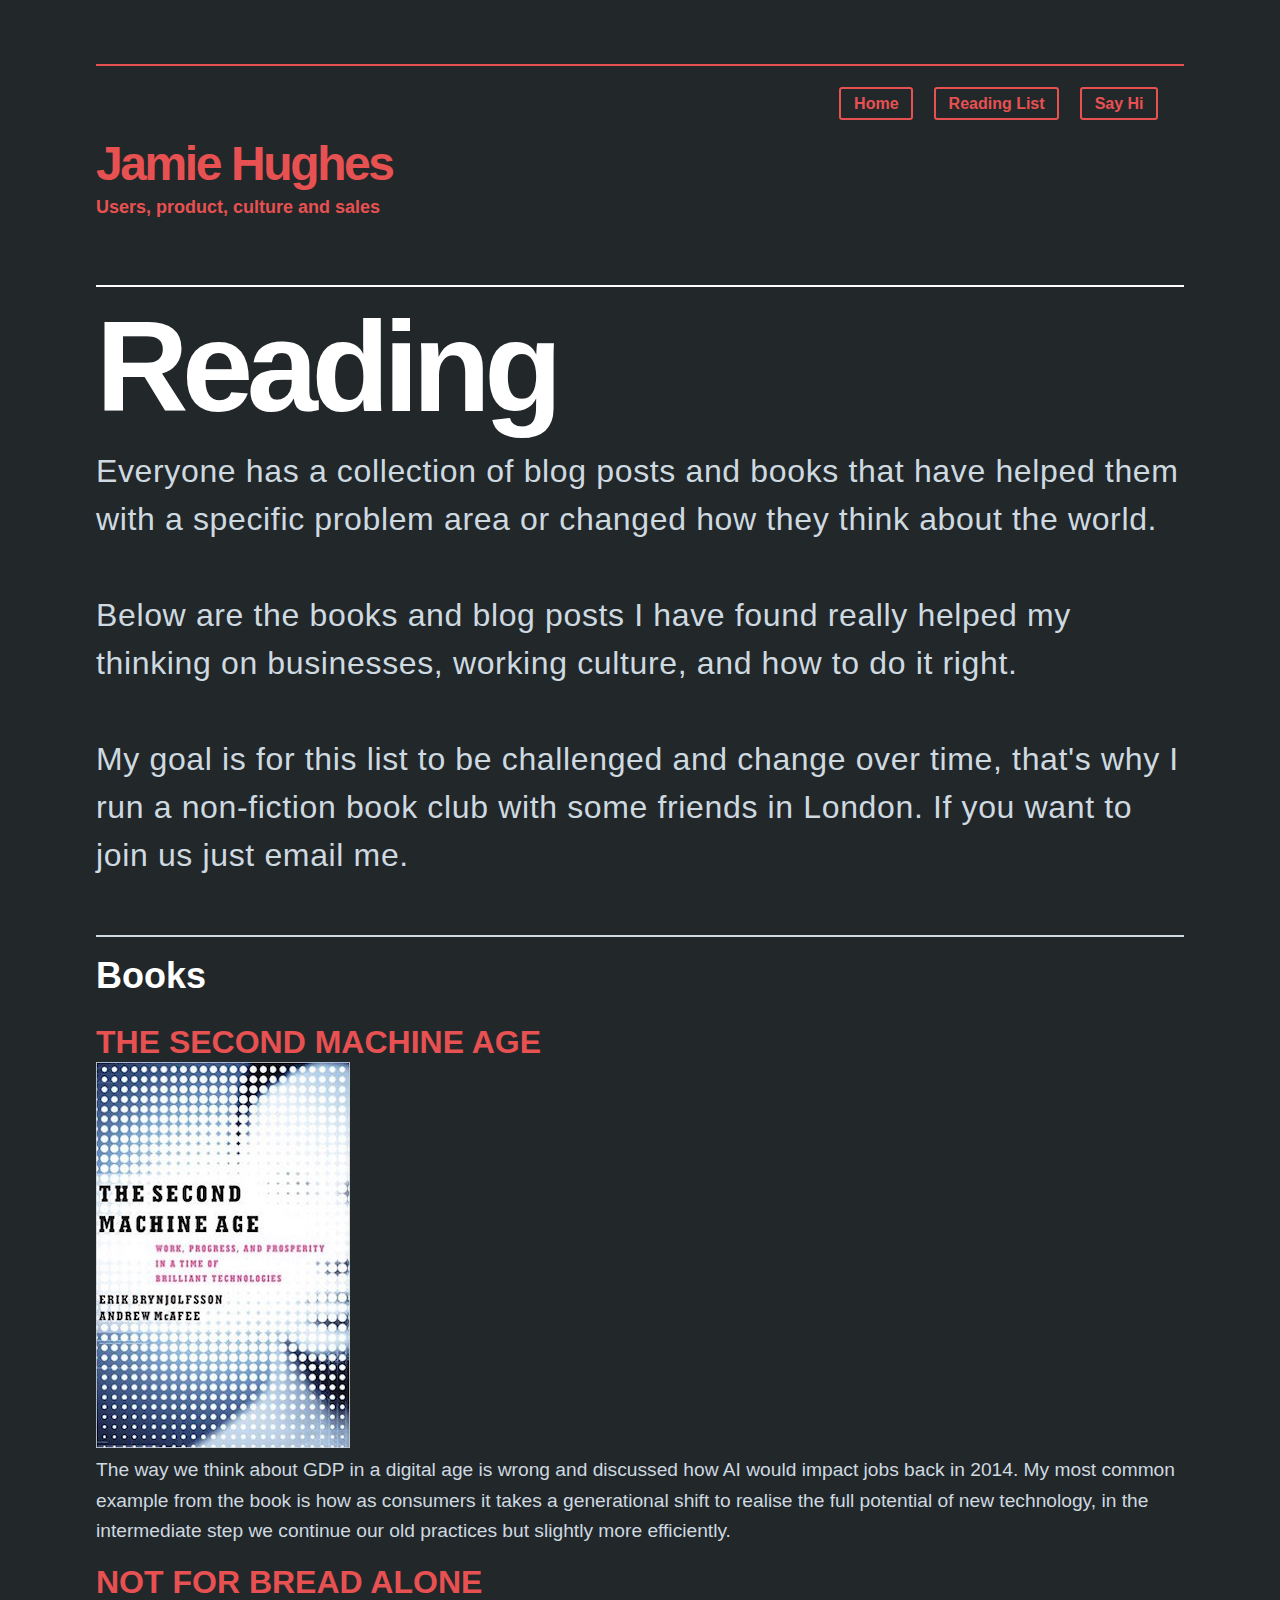
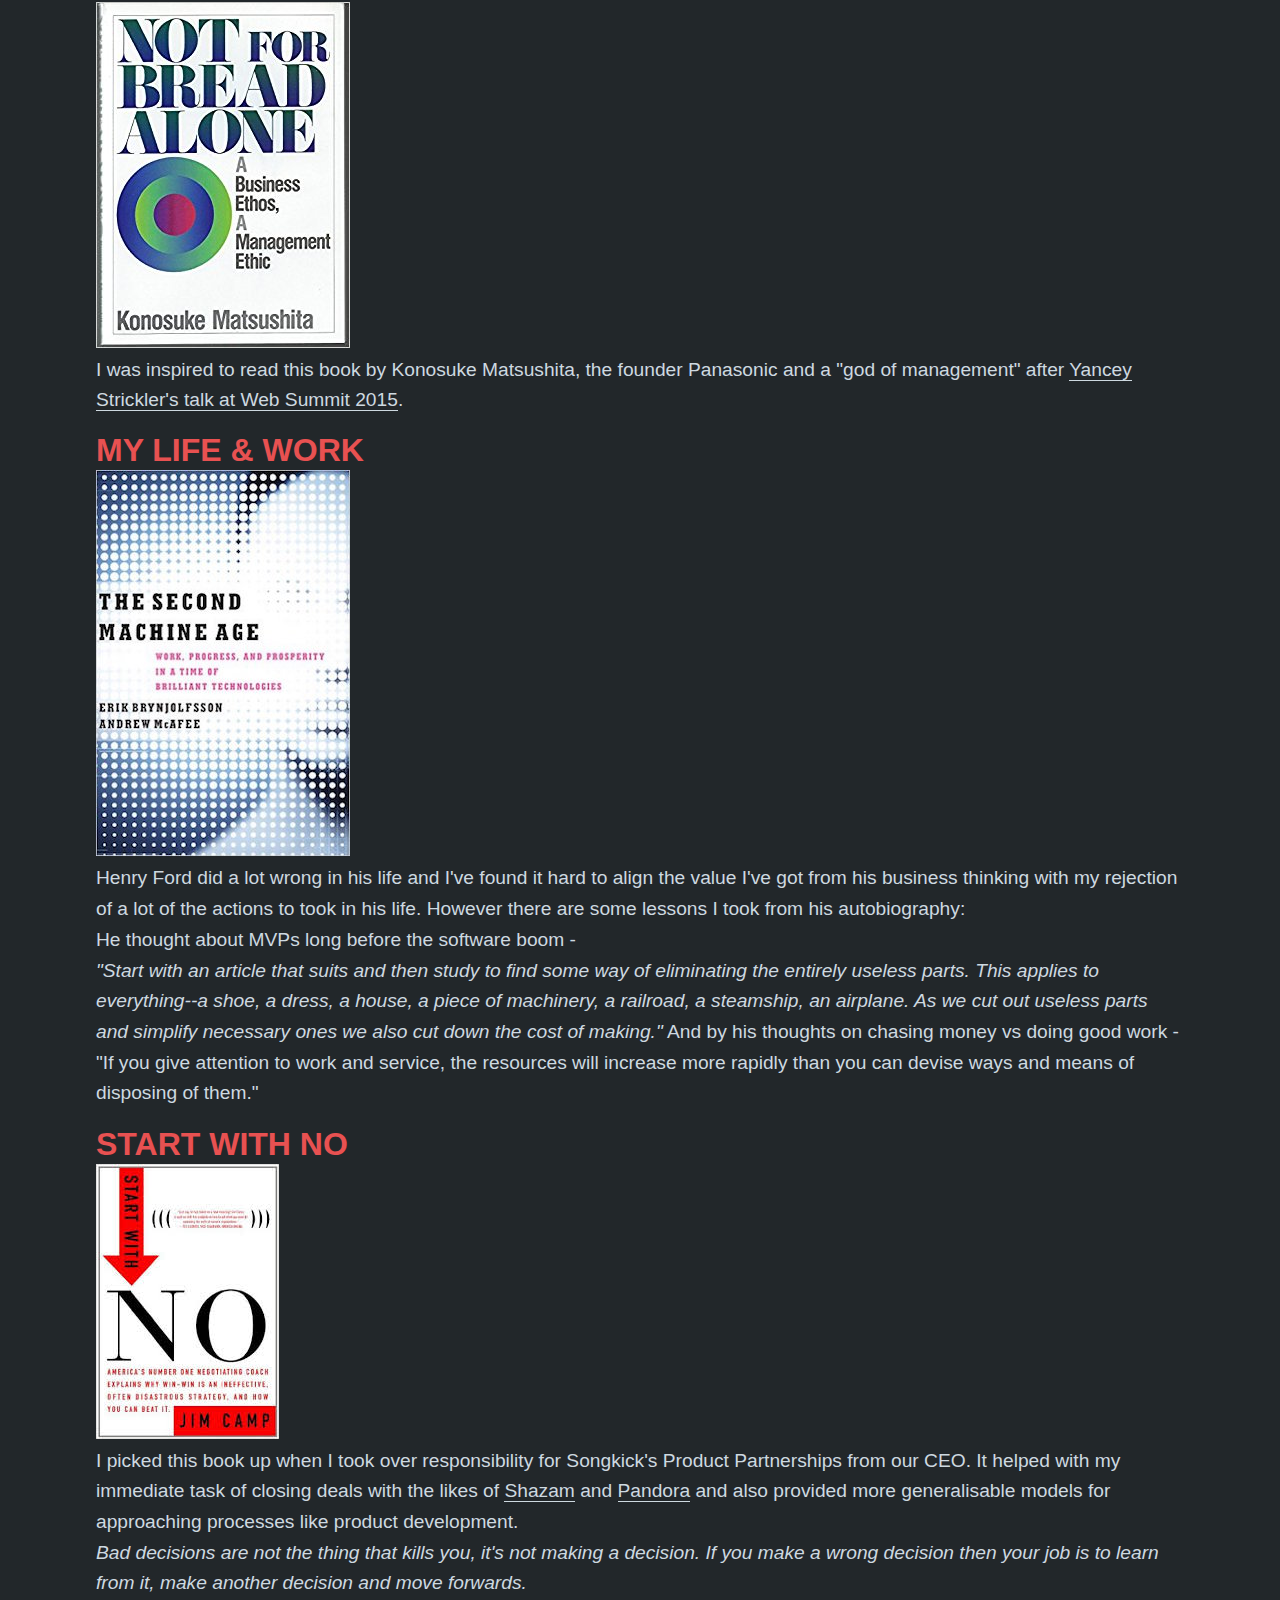
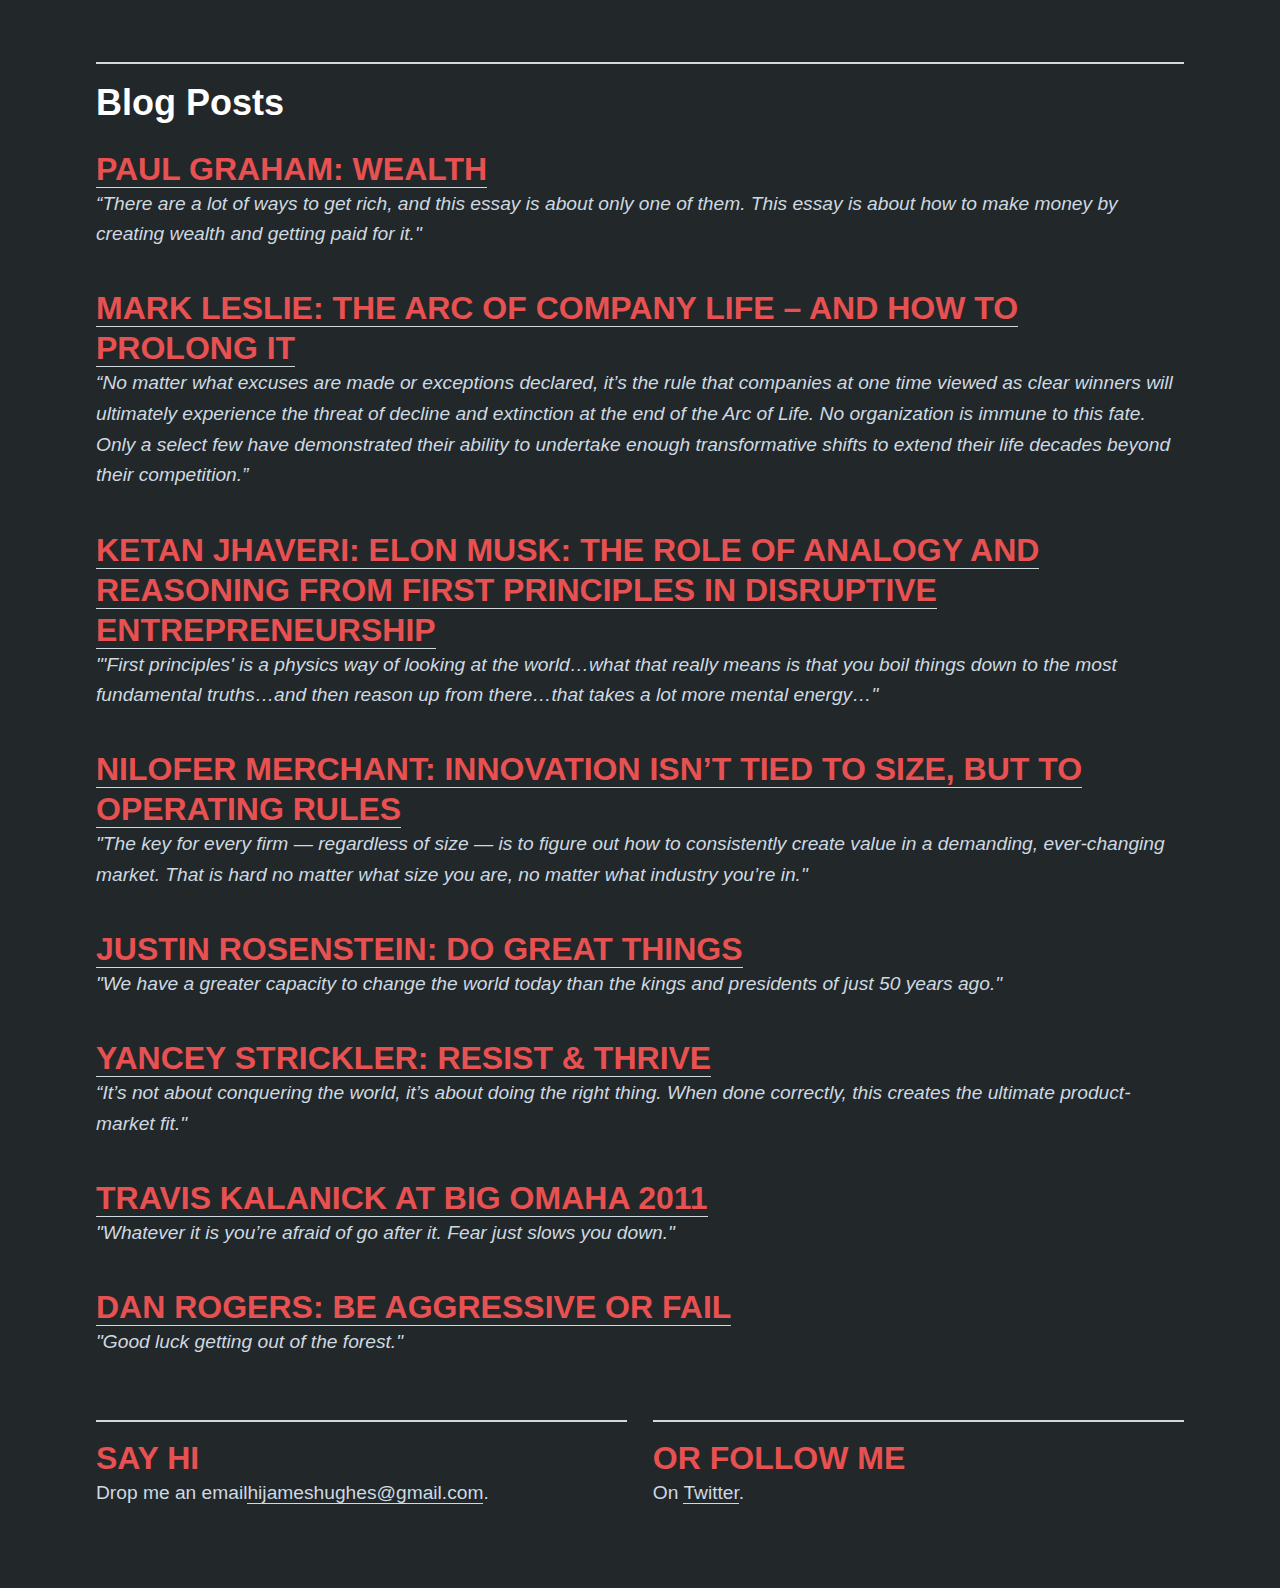
==== commit 343c58e6: "shipping all changes for first day" ====
--- a/reading.html
+++ b/reading.html
@@ -16,18 +16,18 @@
 
 
 	<header>
-
-		<div id="logo-container">
-			<div id="logo"><a href="/">Jamie Hughes</a></div>
-			<div id="subtitle">User, product, culture and sales</div>
-		</div>
-			<nav>
+		<nav>
 			<ul>
-				<li><a href="index.html">Home</a></li>
-				<li><a href="reading.html">Reading List</a></li>
+				<li><a href="index.html" class="bordered">Home</a></li>
+				<li><a href="reading.html" class="bordered">Reading List</a></li>
 				<li><a href="mailto:hijameshughes@gmail.com" class="bordered">Say Hi</a></li>
 			</ul>
 			</nav>
+			
+		<div id="logo-container">
+			<div id="logo"><a href="/">Jamie Hughes</a></div>
+			<div id="subtitle">Users, product, culture and sales</div>
+		</div>
 	</header>
 
 	<div id="content">
@@ -78,54 +78,44 @@
 			<div class="col-full">
 				<h1>Blog Posts</h1>
 				<br>
-				<h2><a href="http://paulgraham.com/wealth.html" style="color:#e85151">Paul Graham: Wealth</a></h2>
+				<h2><a href="http://paulgraham.com/wealth.html" style="color:#e85151" target="_blank">Paul Graham: Wealth</a></h2>
 				<p>
 				<i>“There are a lot of ways to get rich, and this essay is about only one of them. This essay is about how to make money by creating wealth and getting paid for it." </i> <br>
-				<a href="http://paulgraham.com/wealth.html">link</a>
 				</p>
 				<br>
-				<h2>Mark Leslie: The Arc of Company Life – and How to Prolong It</h2>
+				<h2><a href="http://http://firstround.com/review/The-Arc-of-Company-Life-and-How-to-Prolong-It/" style="color:#e85151" target="_blank">Mark Leslie: The Arc of Company Life – and How to Prolong It</a></h2>
 				<p>
 				<i>“No matter what excuses are made or exceptions declared, it’s the rule that companies at one time viewed as clear winners will ultimately experience the threat of decline and extinction at the end of the Arc of Life. No organization is immune to this fate. Only a select few have demonstrated their ability to undertake enough transformative shifts to extend their life decades beyond their competition.”</i> <br>
-				<a href="http://firstround.com/review/The-Arc-of-Company-Life-and-How-to-Prolong-It/">link</a>
 				</p>
 				<br>
-				<h2>Ketan Jhaveri: Elon Musk: The Role of Analogy and Reasoning From First Principles in Disruptive Entrepreneurship</h2>
+				<h2><a href="http://takingpitches.com/2012/09/22/elon-musk-the-role-of-analogy-and-reasoning-from-first-principles-in-disruptive-entrepreneurship/" style="color:#e85151" target="_blank">Ketan Jhaveri: Elon Musk: The Role of Analogy and Reasoning From First Principles in Disruptive Entrepreneurship</a></h2>
 				<p>
 				<i>"'First principles' is a physics way of looking at the world…what that really means is that you boil things down to the most fundamental truths…and then reason up from there…that takes a lot more mental energy…"</i> <br>
-				<a href="http://takingpitches.com/2012/09/22/elon-musk-the-role-of-analogy-and-reasoning-from-first-principles-in-disruptive-entrepreneurship/">link</a>
 				</p>
 				<br>
-				<h2>Nilofer Merchant: Innovation Isn’t Tied to Size, but to Operating Rules</h2>
+				<h2><a href="https://hbr.org/2012/10/innovation-isnt-tied-to-size-b" style="color:#e85151" target="_blank">Nilofer Merchant: Innovation Isn’t Tied to Size, but to Operating Rules</a></h2>
 				<p>
 				<i>"The key for every firm — regardless of size — is to figure out how to consistently create value in a demanding, ever-changing market. That is hard no matter what size you are, no matter what industry you’re in."</i> <br>
-				<a href="https://hbr.org/2012/10/innovation-isnt-tied-to-size-b">link</a>
 				</p>
 				<br>
-				<h2>Justin Rosenstein: Do Great Things</h2>
+				<h2><a href="http://techcrunch.com/2012/01/20/do-great-things/" style="color:#e85151" target="_blank">Justin Rosenstein: Do Great Things</a></h2>
 				<p>
 				<i>"We have a greater capacity to change the world today than the kings and presidents of just 50 years ago."</i> <br>
-				<a href="http://techcrunch.com/2012/01/20/do-great-things/">link</a>
 				</p>
 				<br>
-				<h2>Yancey Strickler: Resist & Thrive</h2>
+				<h2><a href="https://medium.com/@ystrickler/resist-and-thrive-1d36819853ca" style="color:#e85151" target="_blank">Yancey Strickler: Resist & Thrive</a></h2>
 				<p>
-				<i>“Number 1: Don’t sell out.<br>
-				Number 2: Be idealistic.<br>
-				…It’s not about conquering the world, it’s about doing the right thing. When done correctly, this creates the ultimate product-market fit."</i> <br>
-				<a href="https://medium.com/@ystrickler/resist-and-thrive-1d36819853ca">link</a>
+				<i>“It’s not about conquering the world, it’s about doing the right thing. When done correctly, this creates the ultimate product-market fit."</i> <br>
 				</p>
 				<br>
-				<h2>Travis Kalanick at Big Omaha 2011</h2>
+				<h2><a href="https://vimeo.com/25034021"style="color:#e85151" target="_blank">Travis Kalanick at Big Omaha 2011</a></h2>
 				<p>
 				<i>"Whatever it is you’re afraid of go after it. Fear just slows you down."</i><br>
-				<a href="https://vimeo.com/25034021">link</a>
 				</p>
 				<br>
-				<h2>Dan Rogers: Be Aggressive or Fail</h2>
+				<h2><a href="http://exponentialformula.com/post/77303988456/be-aggressive-or-fail" style="color:#e85151" target="_blank">Dan Rogers: Be Aggressive or Fail</a></h2>
 				<p>
 				<i>"Good luck getting out of the forest."</i> <br>
-				<a href="http://exponentialformula.com/post/77303988456/be-aggressive-or-fail" style="text-decoration:none">link</a>
 				</p>
 			</div>
 		</section>
--- a/css/main.css
+++ b/css/main.css
@@ -379,7 +379,7 @@
   }
 }
 header #logo-container #logo {
-  padding-top: 0.5em;
+  padding-top: 0em;
   font-weight: bold;
   font-size: 48px;
   line-height: 60px;
@@ -406,7 +406,7 @@
 }
 header nav {
   text-align: right;
-  float: left;
+  float: right;
   display: block;
   margin-right: 2.35765%;
   width: 74.41059%;
@@ -418,7 +418,7 @@
   header nav {
     text-align: left;
     margin-top: 1em;
-    float: left;
+    float: right;
     display: block;
     margin-right: 7.42297%;
     width: 100%;
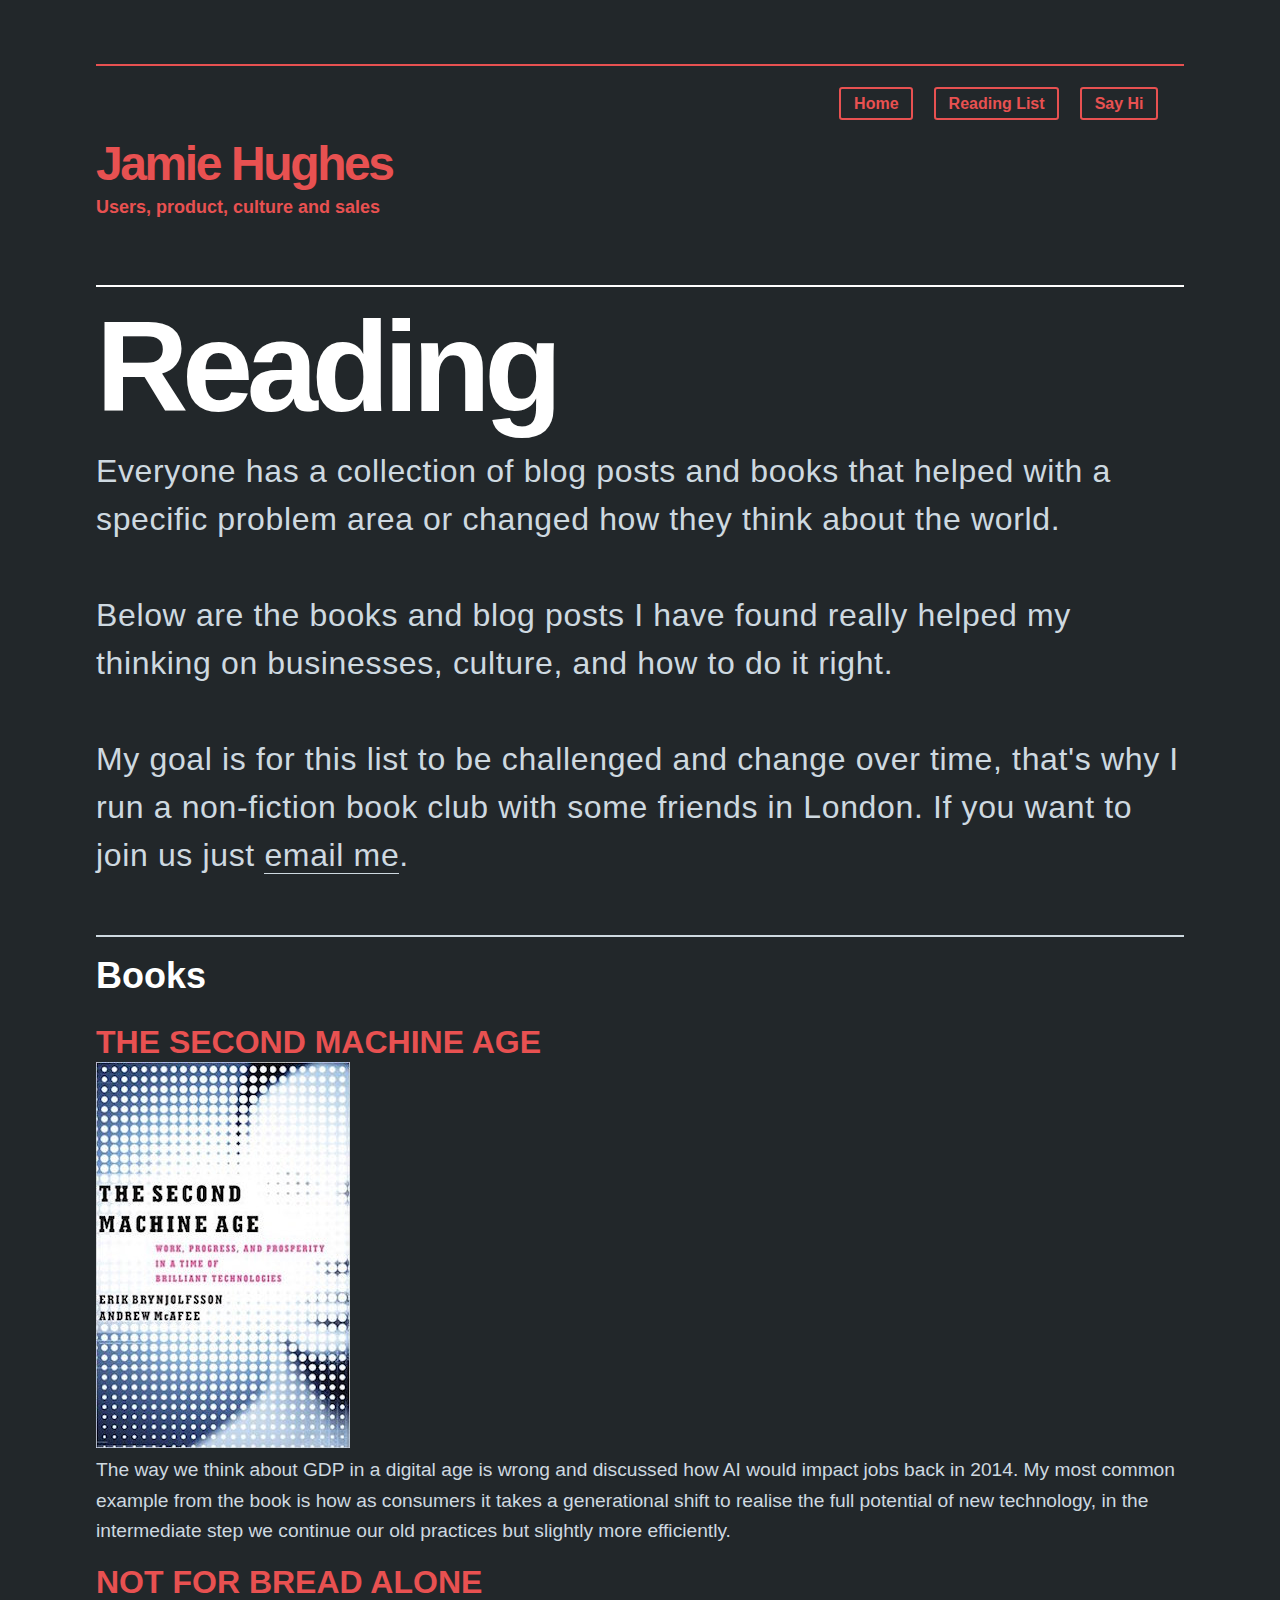
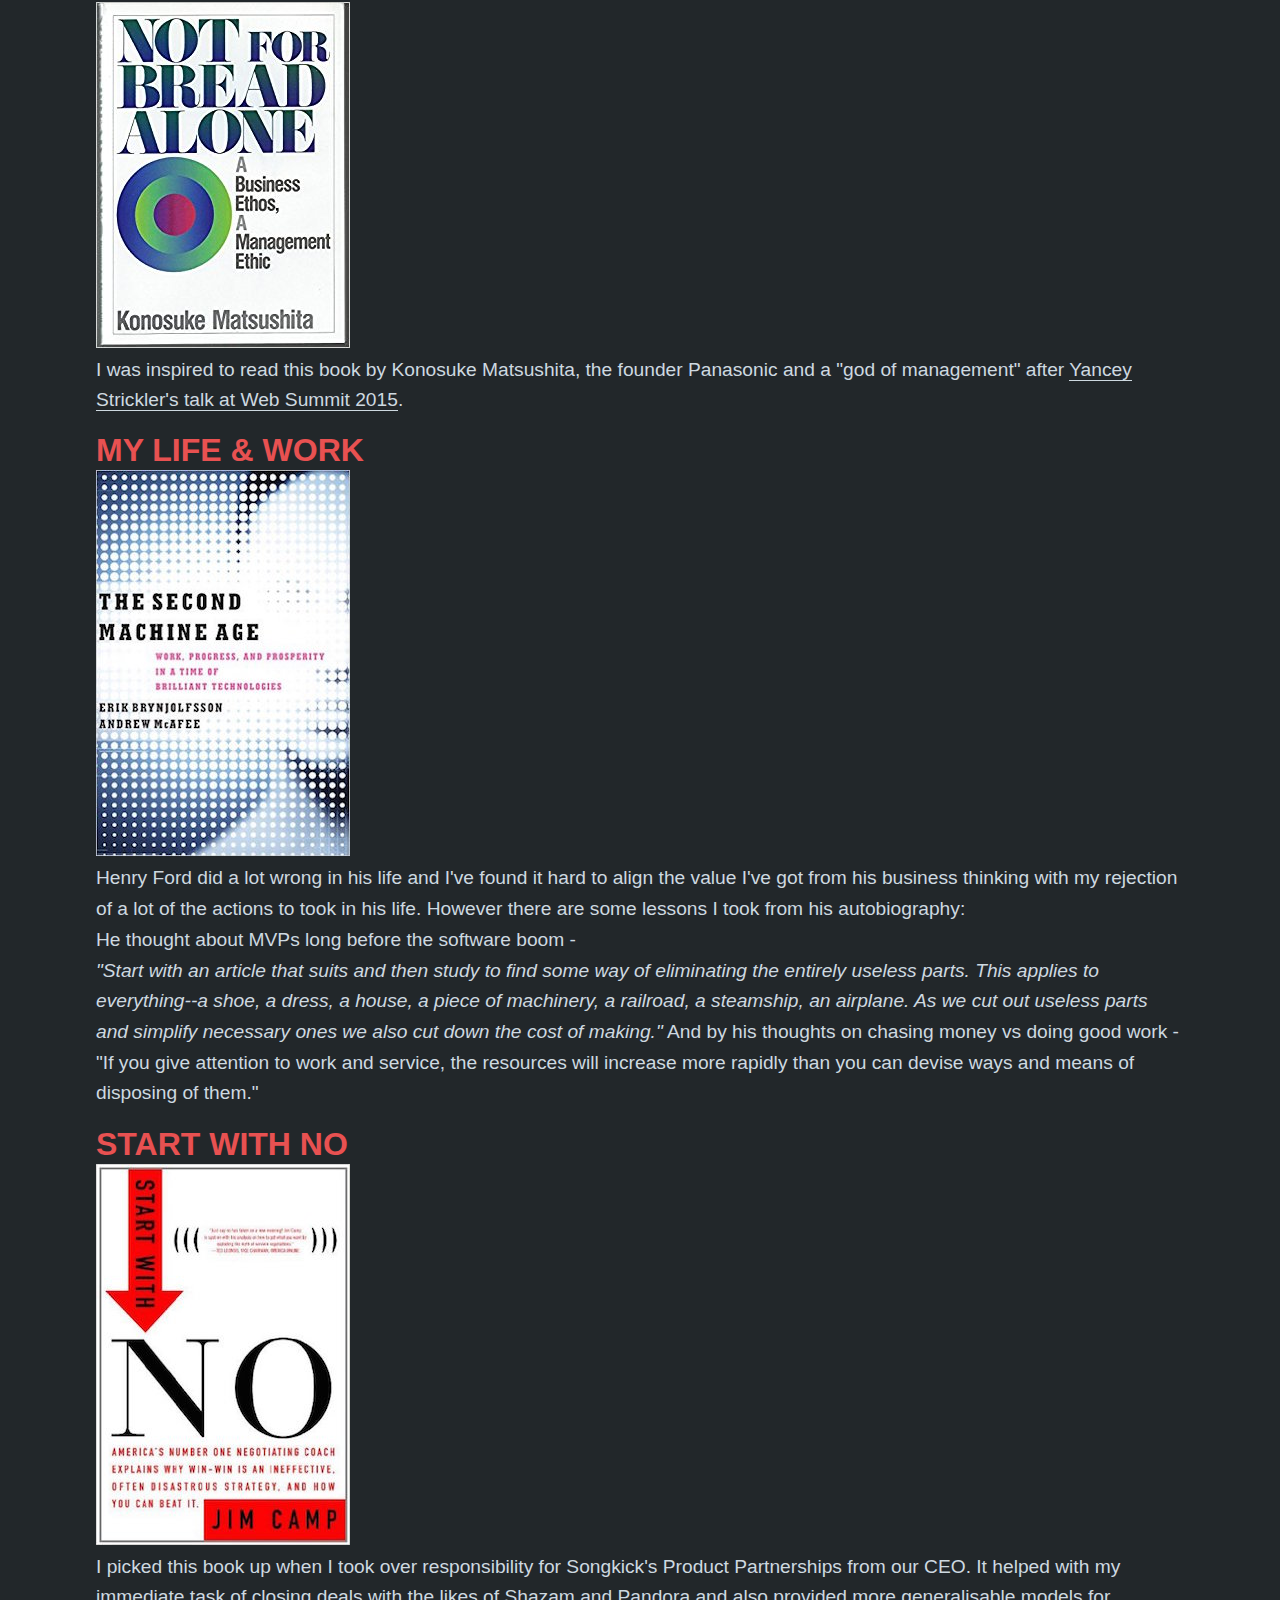
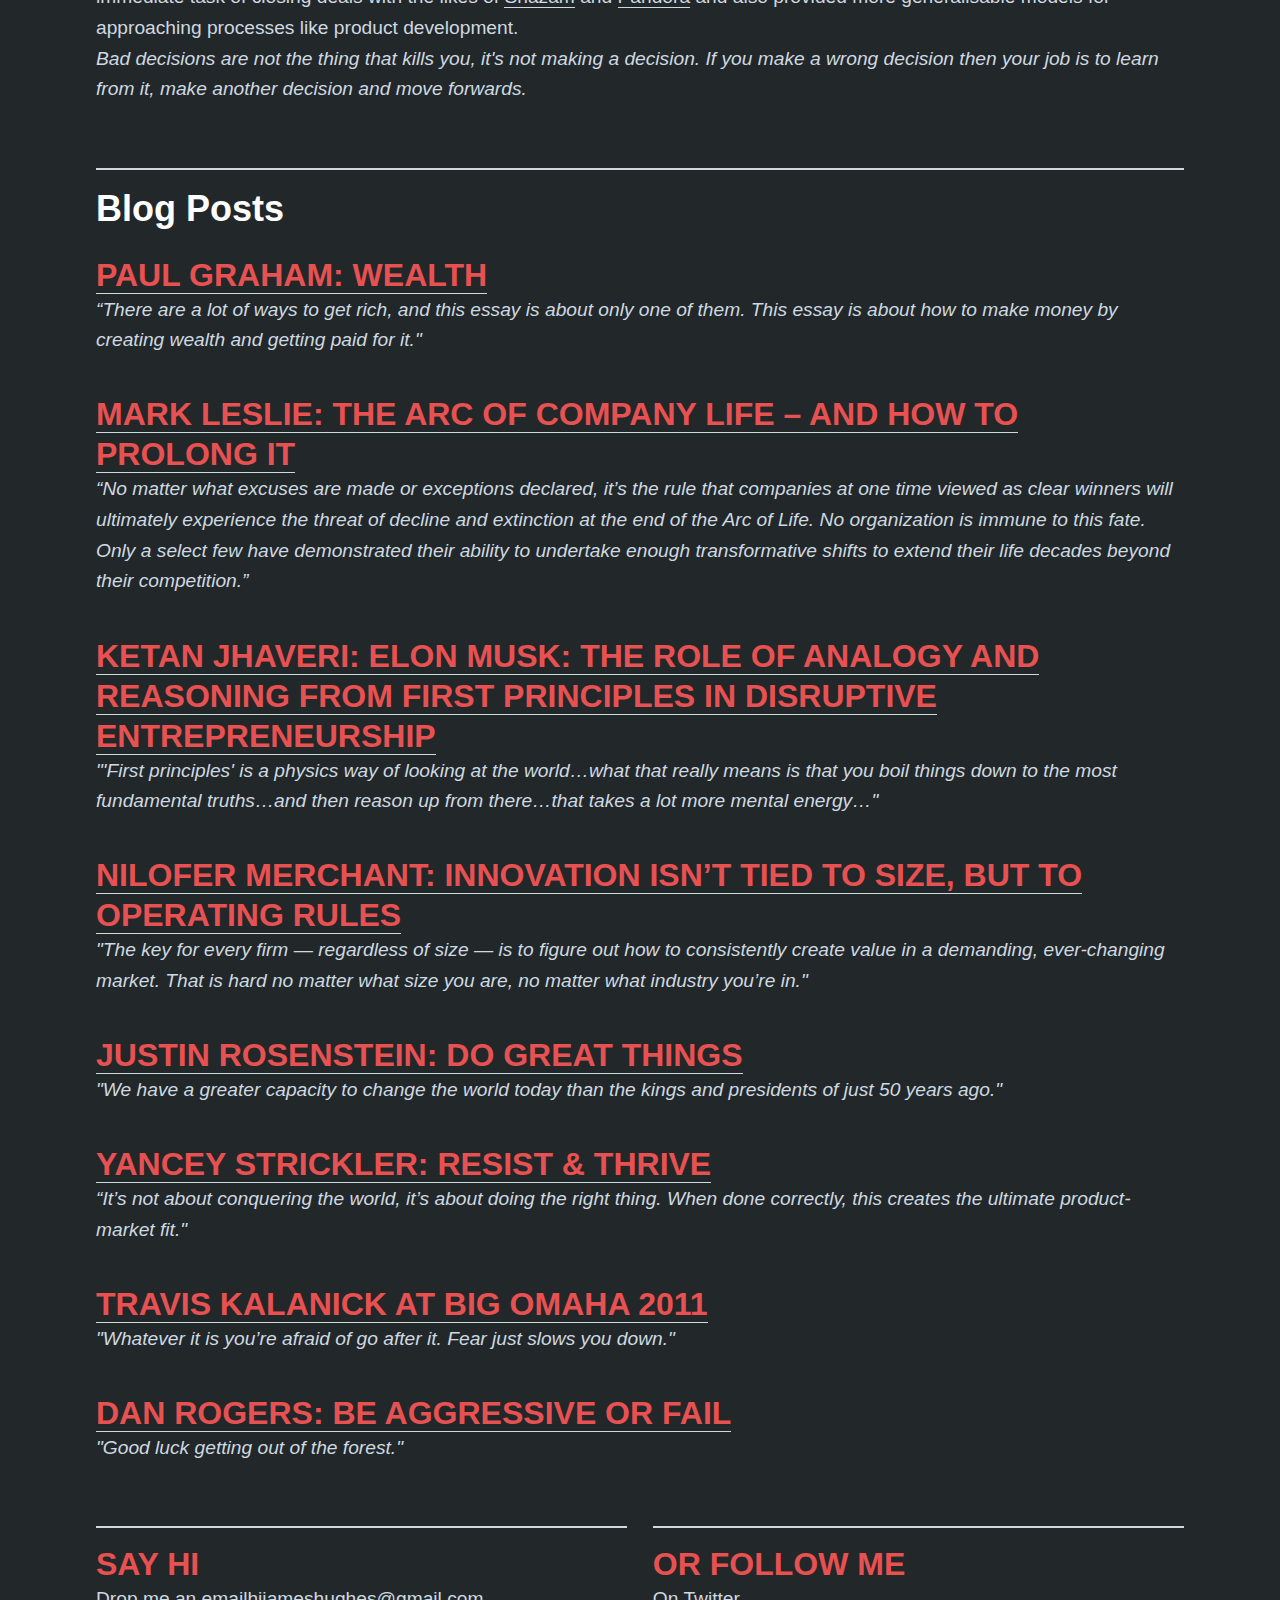
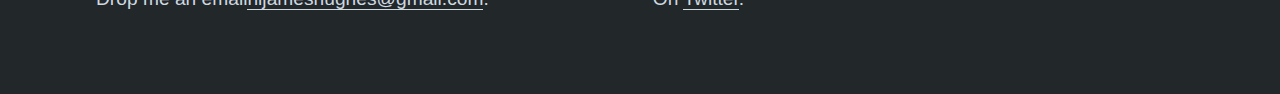
==== commit 3e952dce: "image and copy updates" ====
--- a/reading.html
+++ b/reading.html
@@ -35,11 +35,11 @@
 		<section class="intro">
 			<h1>Reading<span class="nl"></span></h1>
 			<p>
-				Everyone has a collection of blog posts and books that have helped them with a specific problem area or changed how they think about the world.<br>
+				Everyone has a collection of blog posts and books that helped with a specific problem area or changed how they think about the world.<br>
 				<br>
-				Below are the books and blog posts I have found really helped my thinking on businesses, working culture, and how to do it right.<br>
+				Below are the books and blog posts I have found really helped my thinking on businesses, culture, and how to do it right.<br>
 				<br>
-				My goal is for this list to be challenged and change over time, that's why I run a non-fiction book club with some friends in London. If you want to join us just email me.<br>
+				My goal is for this list to be challenged and change over time, that's why I run a non-fiction book club with some friends in London. If you want to join us just <a href="mailto:hijameshughes@gmail.com">email me</a>.<br>
 			</p>
 		</section>
 		
@@ -156,18 +156,6 @@
 
 	<script src="js/vendor/jquery.fluidbox.min.js"></script>
 	<script src="js/main.js"></script>
-
-	<script>
-	  (function(i,s,o,g,r,a,m){i['GoogleAnalyticsObject']=r;i[r]=i[r]||function(){
-	  (i[r].q=i[r].q||[]).push(arguments)},i[r].l=1*new Date();a=s.createElement(o),
-	  m=s.getElementsByTagName(o)[0];a.async=1;a.src=g;m.parentNode.insertBefore(a,m)
-	  })(window,document,'script','//www.google-analytics.com/analytics.js','ga');
-
-	  ga('create', 'YOUR_GOOGLE_ANALYTICS_ID', 'auto');
-	  ga('send', 'pageview');
-
-	</script>
-
 </body>
 </html>
 
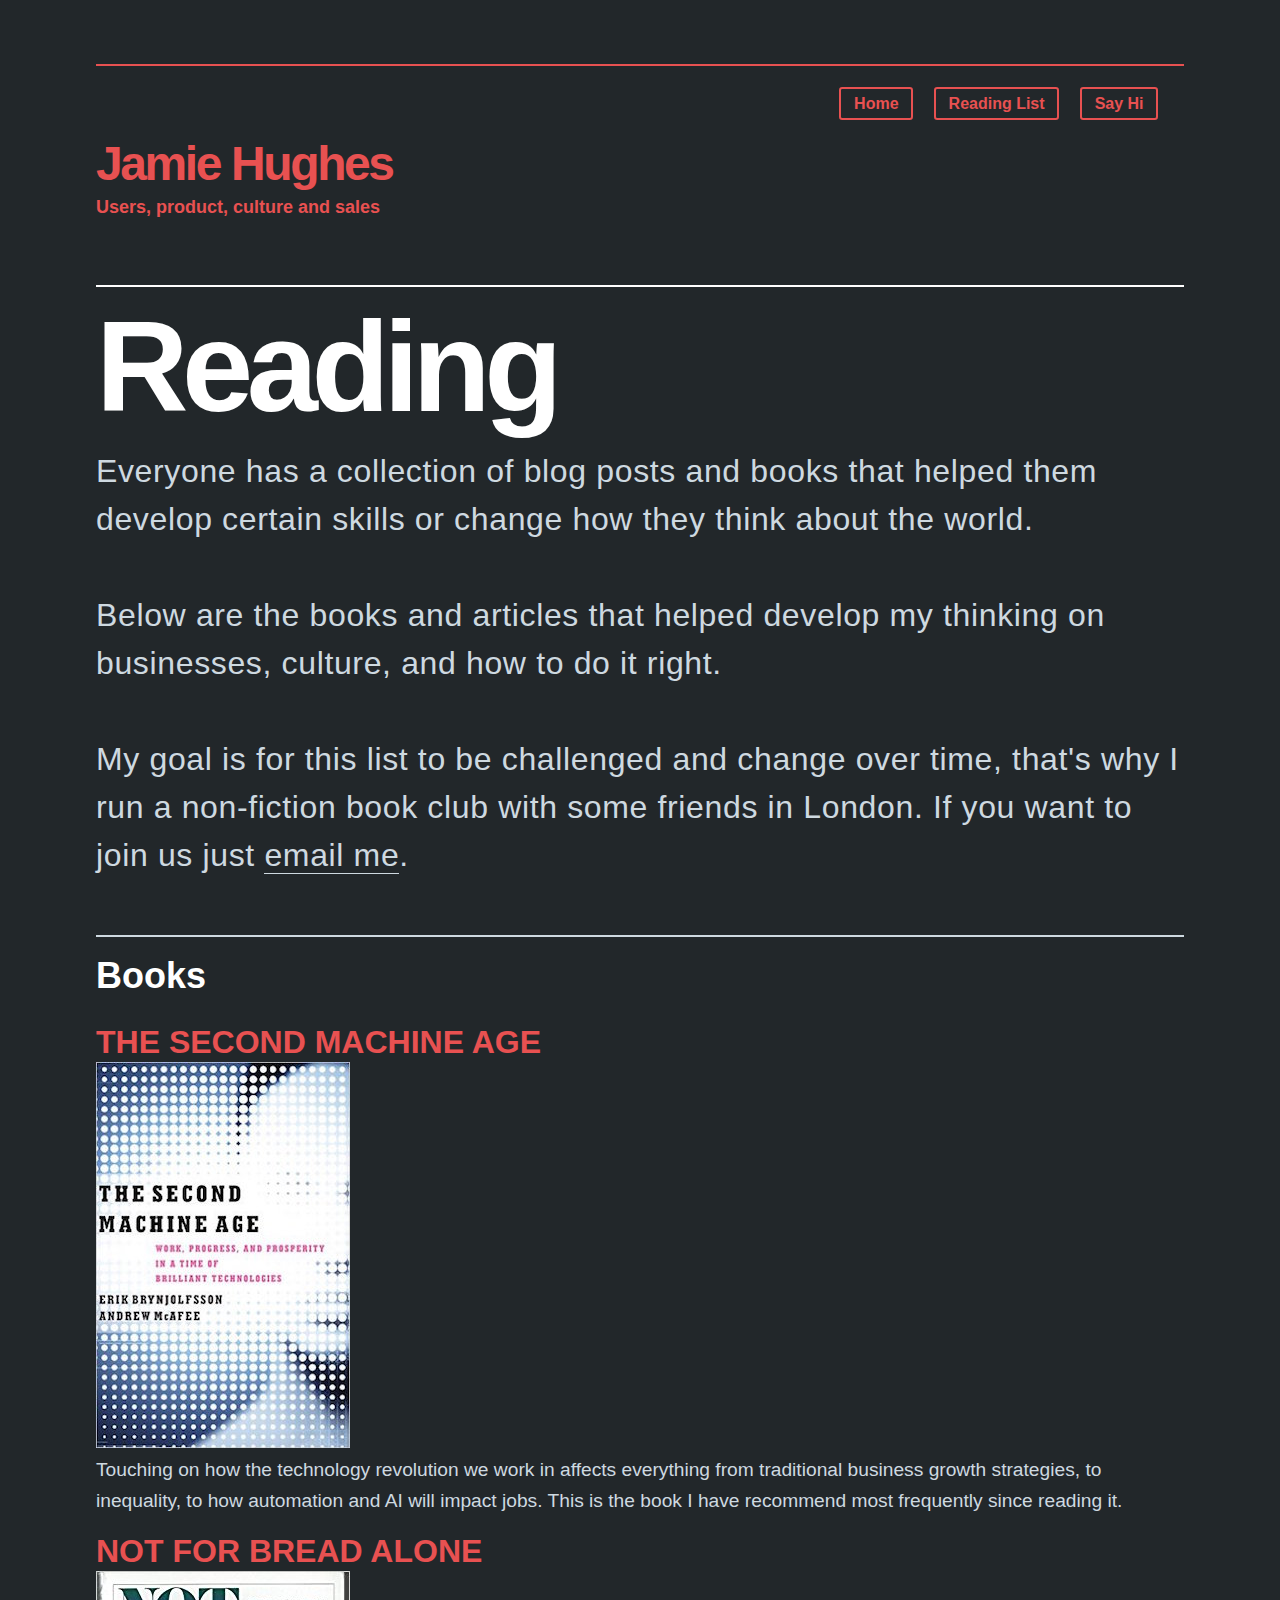
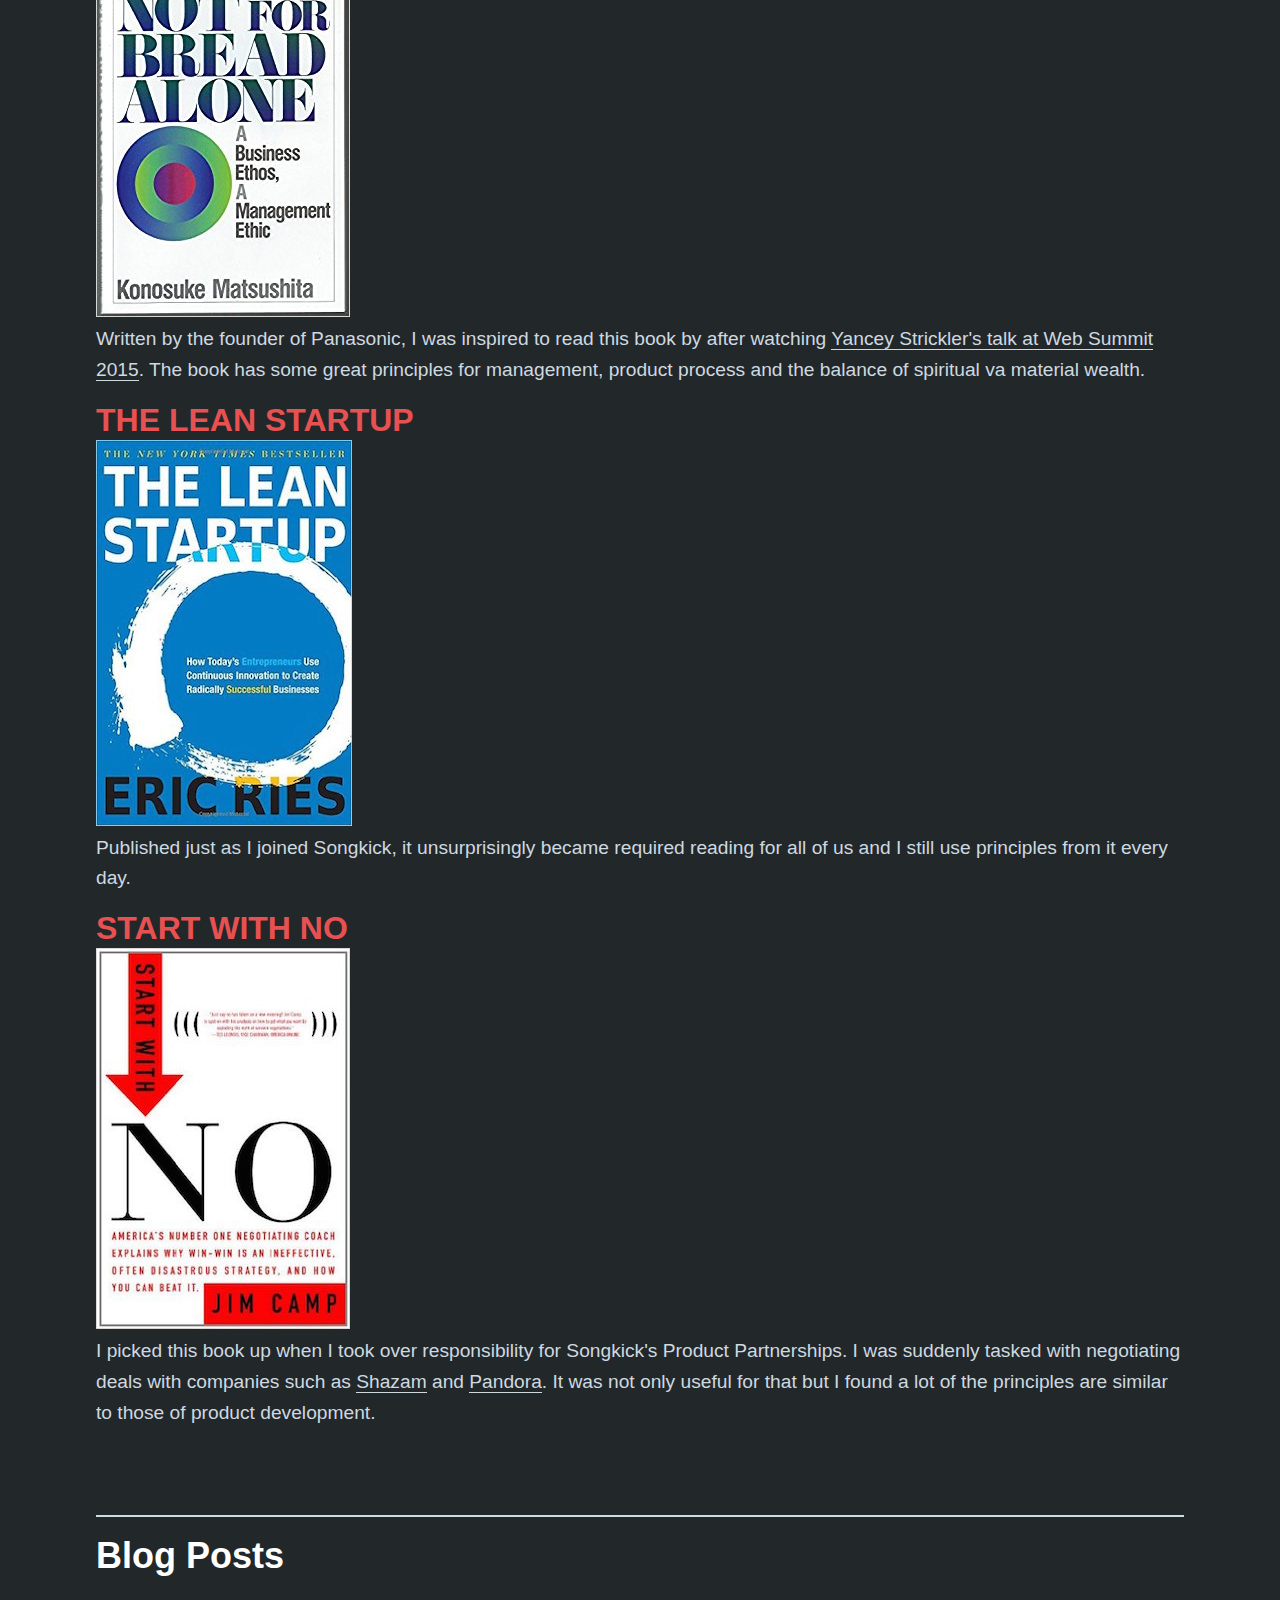
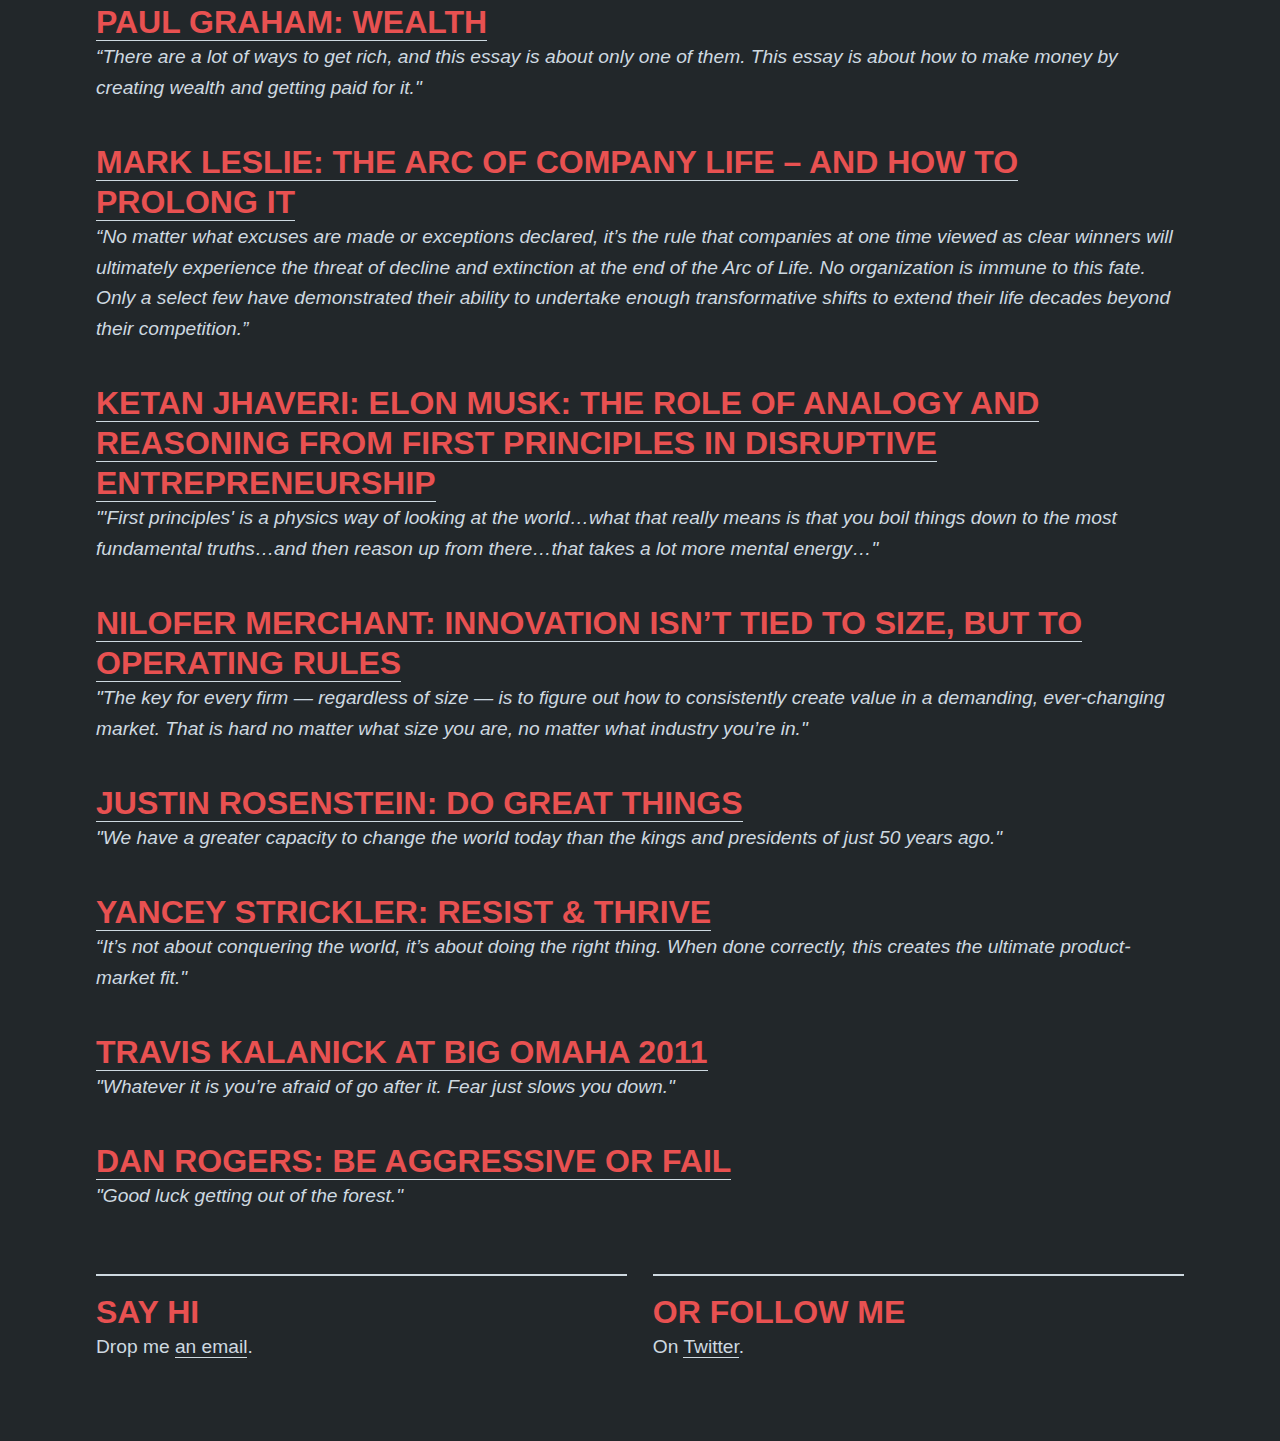
==== commit 4794bff8: "lots of edits and images" ====
--- a/reading.html
+++ b/reading.html
@@ -35,9 +35,9 @@
 		<section class="intro">
 			<h1>Reading<span class="nl"></span></h1>
 			<p>
-				Everyone has a collection of blog posts and books that helped with a specific problem area or changed how they think about the world.<br>
+				Everyone has a collection of blog posts and books that helped them develop certain skills or change how they think about the world.<br>
 				<br>
-				Below are the books and blog posts I have found really helped my thinking on businesses, culture, and how to do it right.<br>
+				Below are the books and articles that helped develop my thinking on businesses, culture, and how to do it right.<br>
 				<br>
 				My goal is for this list to be challenged and change over time, that's why I run a non-fiction book club with some friends in London. If you want to join us just <a href="mailto:hijameshughes@gmail.com">email me</a>.<br>
 			</p>
@@ -48,29 +48,20 @@
 				<h1>Books</h1><br>
 				<h2>The Second Machine Age</h2>
 				<a href="img/second_machine_age_cover.jpg" rel="lightbox" class="col-3"><img src="img/second_machine_age_cover.jpg" alt="Second Machine Age"></a>
-				<p>The way we think about GDP in a digital age is wrong and discussed how AI would impact jobs back in 2014.
-				My most common example from the book is how as consumers it takes a generational shift to realise the full potential of new technology, in the intermediate step we continue our old practices but slightly more efficiently. 
+				<p>Touching on how the technology revolution we work in affects everything from traditional business growth strategies, to inequality, to how automation and AI will impact jobs. This is the book I have recommend most frequently since reading it.
 				</p>
 				<h2>Not For Bread Alone</h2>
 				<a href="img/not-for-bread-alone.jpg" rel="lightbox" class="col-3"><img src="img/not-for-bread-alone.jpg" alt="Not For Bread Alone"></a>
 				<p>
-				I was inspired to read this book by Konosuke Matsushita, the founder Panasonic and a "god of management" after <a href="https://medium.com/@ystrickler/resist-and-thrive-1d36819853ca">Yancey Strickler's talk at Web Summit 2015</a>. 
+				Written by the founder of Panasonic, I was inspired to read this book by after watching <a href="https://medium.com/@ystrickler/resist-and-thrive-1d36819853ca">Yancey Strickler's talk at Web Summit 2015</a>. The book has some great principles for management, product process and the balance of spiritual va material wealth.
 				</p>
-				<h2>My Life & Work</h2>
-				<a href="img/second_machine_age_cover.jpg" rel="lightbox" class="col-2"><img src="img/second_machine_age_cover.jpg" alt="Second Machine Age"></a>
-				<p>
-				Henry Ford did a lot wrong in his life and I've found it hard to align the value I've got from his business thinking with my rejection of a lot of the actions to took in his life.
-				However there are some lessons I took from his autobiography:<br>
-				He thought about MVPs long before the software boom - <br>
-				<i>"Start with an article that suits and then study to find some way of eliminating the entirely useless parts. This applies to everything--a shoe, a dress, a house, a piece of machinery, a railroad, a steamship, an airplane. As we cut out useless parts and simplify necessary ones we also cut down the cost of making."</i> </li>
-				And by his thoughts on chasing money vs doing good work - <br>
-				"If you give attention to work and service, the resources will increase more rapidly than you can devise ways and means of disposing of them."</i>
-				</p>
+				<h2>The Lean Startup</h2>
+				<a href="img/leanstartup.jpg" rel="lightbox" class="col-2"><img src="img/leanstartup.jpg" alt="The Lean Startup"></a>
+				<p> Published just as I joined Songkick, it unsurprisingly became required reading for all of us and I still use principles from it every day.</p>
 				<h2>Start With No</h2>
 				<a href="img/start-with-no.jpeg" rel="lightbox" class="col-2"><img src="img/start-with-no.jpeg" alt="Start With No"></a>
 				<p>
-				I picked this book up when I took over responsibility for Songkick's Product Partnerships from our CEO. It helped with my immediate task of closing deals with the likes of <a href="http://www.hypebot.com/hypebot/2017/03/songkick-announces-shazam-integration-new-stats.html">Shazam</a> and <a href="http://www.hypebot.com/hypebot/2016/11/pandora-gets-a-makeover-replays-more-skips-and-tour-dates-via-ticketfly-and-songkick.html">Pandora</a> and also provided more generalisable models for approaching processes like product development.<br>
-				<i>Bad decisions are not the thing that kills you, it's not making a decision. If you make a wrong decision then your job is to learn from it, make another decision and move forwards.</i>
+				I picked this book up when I took over responsibility for Songkick's Product Partnerships. I was suddenly tasked with negotiating deals with companies such as <a href="http://www.hypebot.com/hypebot/2017/03/songkick-announces-shazam-integration-new-stats.html">Shazam</a> and <a href="http://www.hypebot.com/hypebot/2016/11/pandora-gets-a-makeover-replays-more-skips-and-tour-dates-via-ticketfly-and-songkick.html">Pandora</a>. It was not only useful for that but I found a lot of the principles are similar to those of product development.</p><br>
 			</div>
 		</section>
 		
@@ -135,7 +126,7 @@
 			<div class="col">
 				<h2>Say hi</h2>
 				<p>
-					Drop me an email<a href="mailto:#">hijameshughes@gmail.com</a>.
+					Drop me <a href="mailto:hijameshughes@gmail.com">an email</a>.
 				</p>
 			</div>
 			<div class="col">
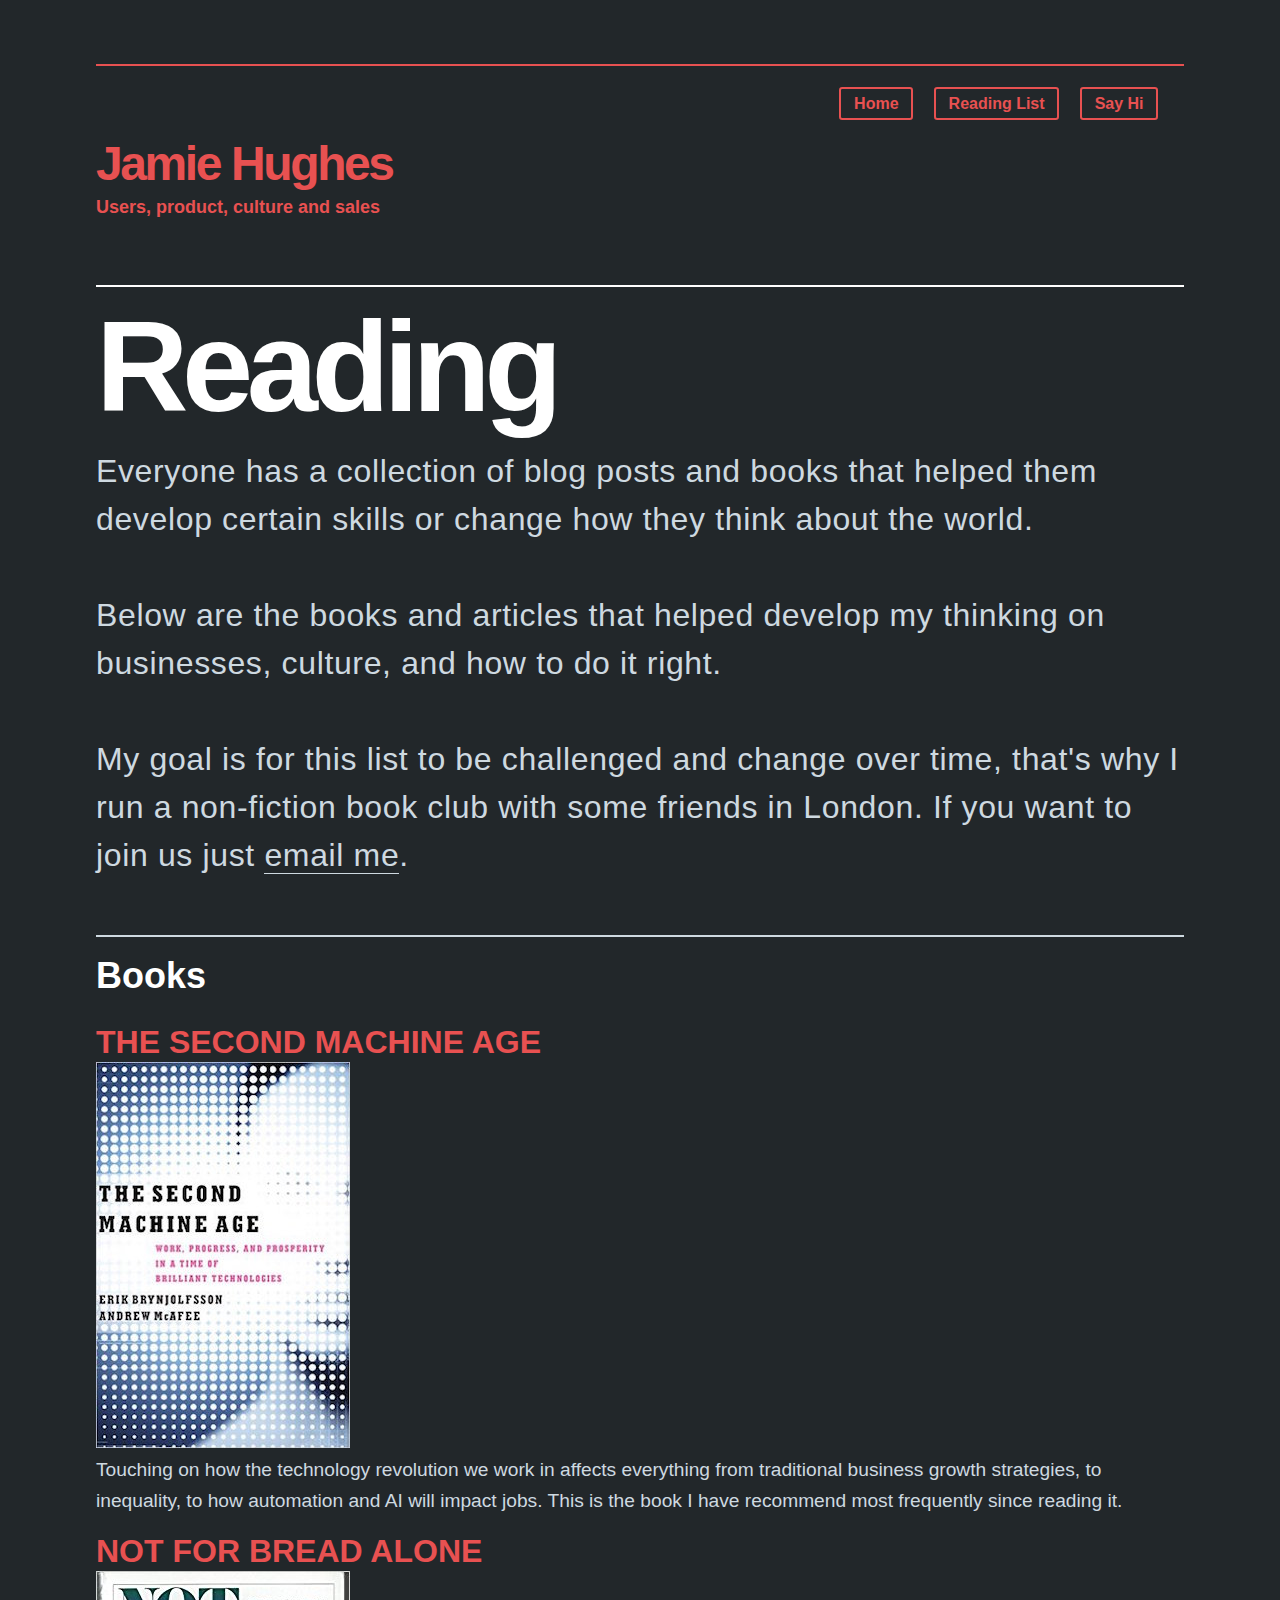
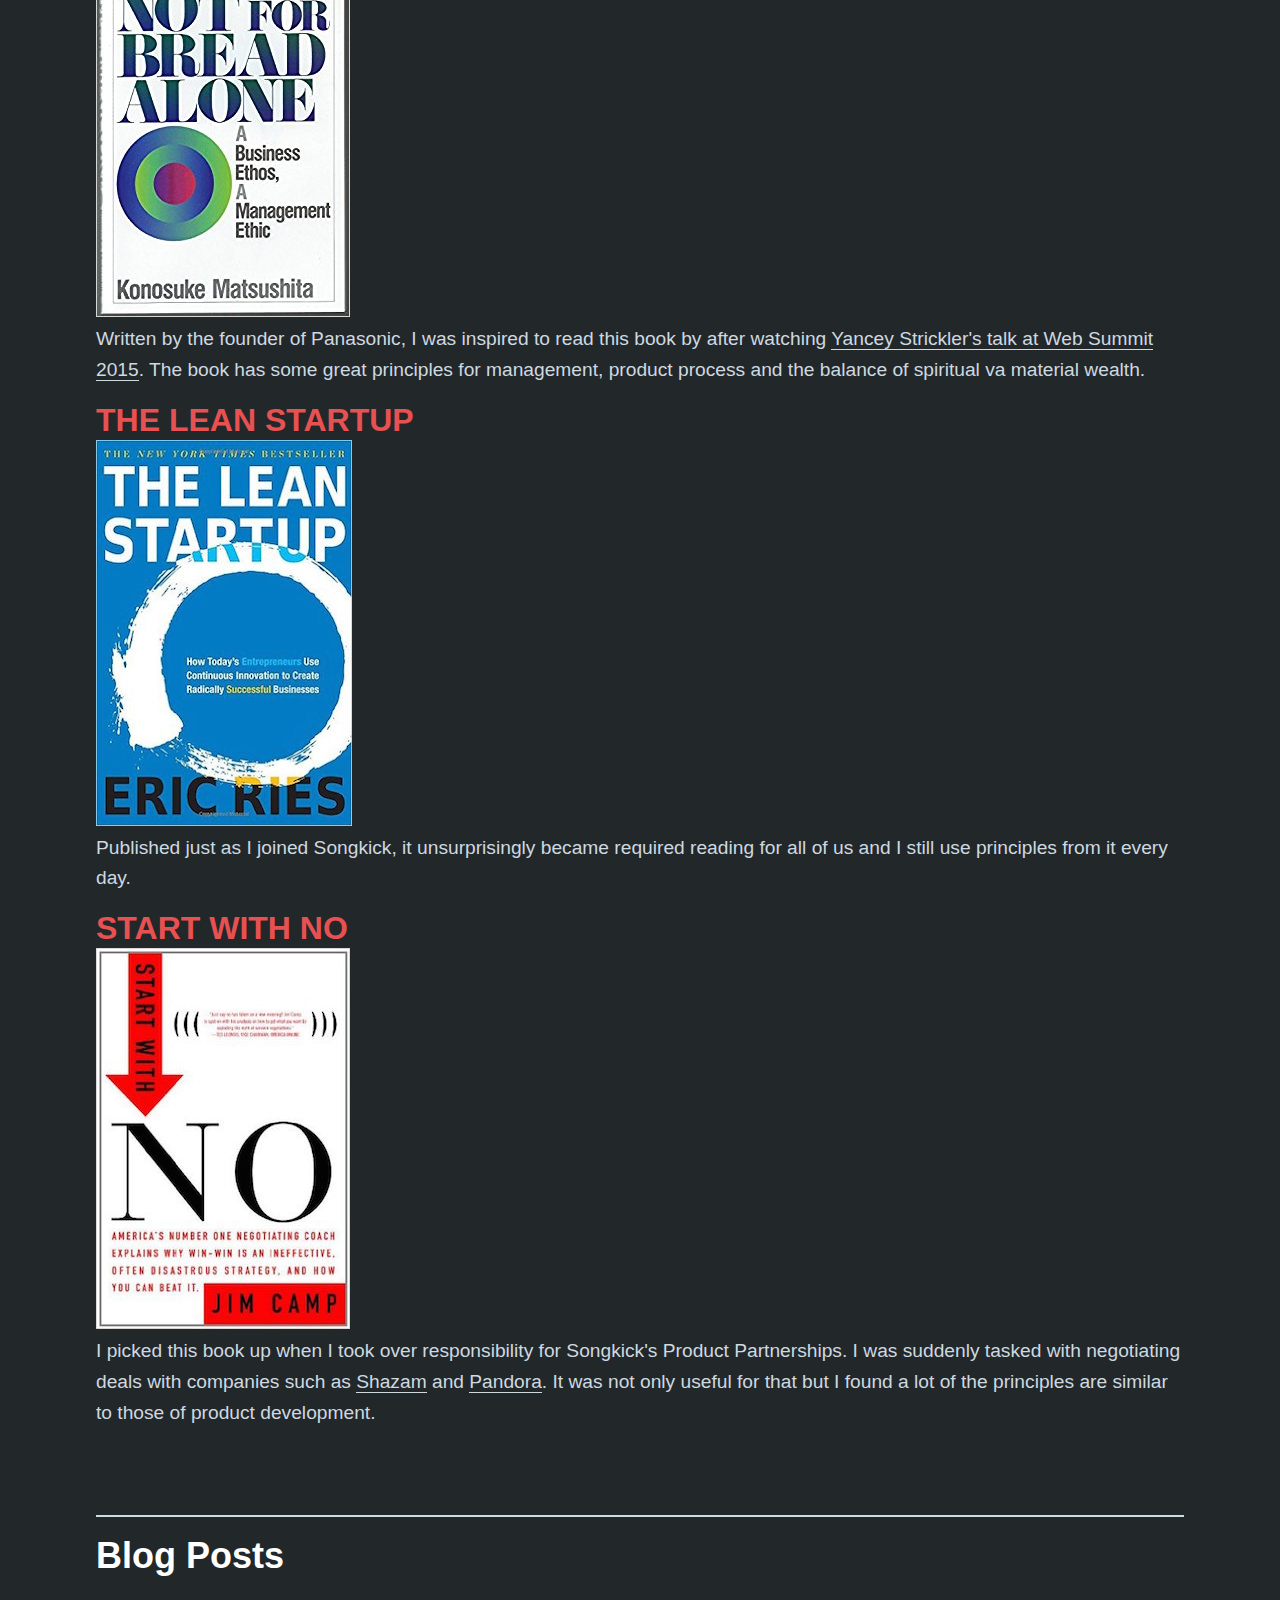
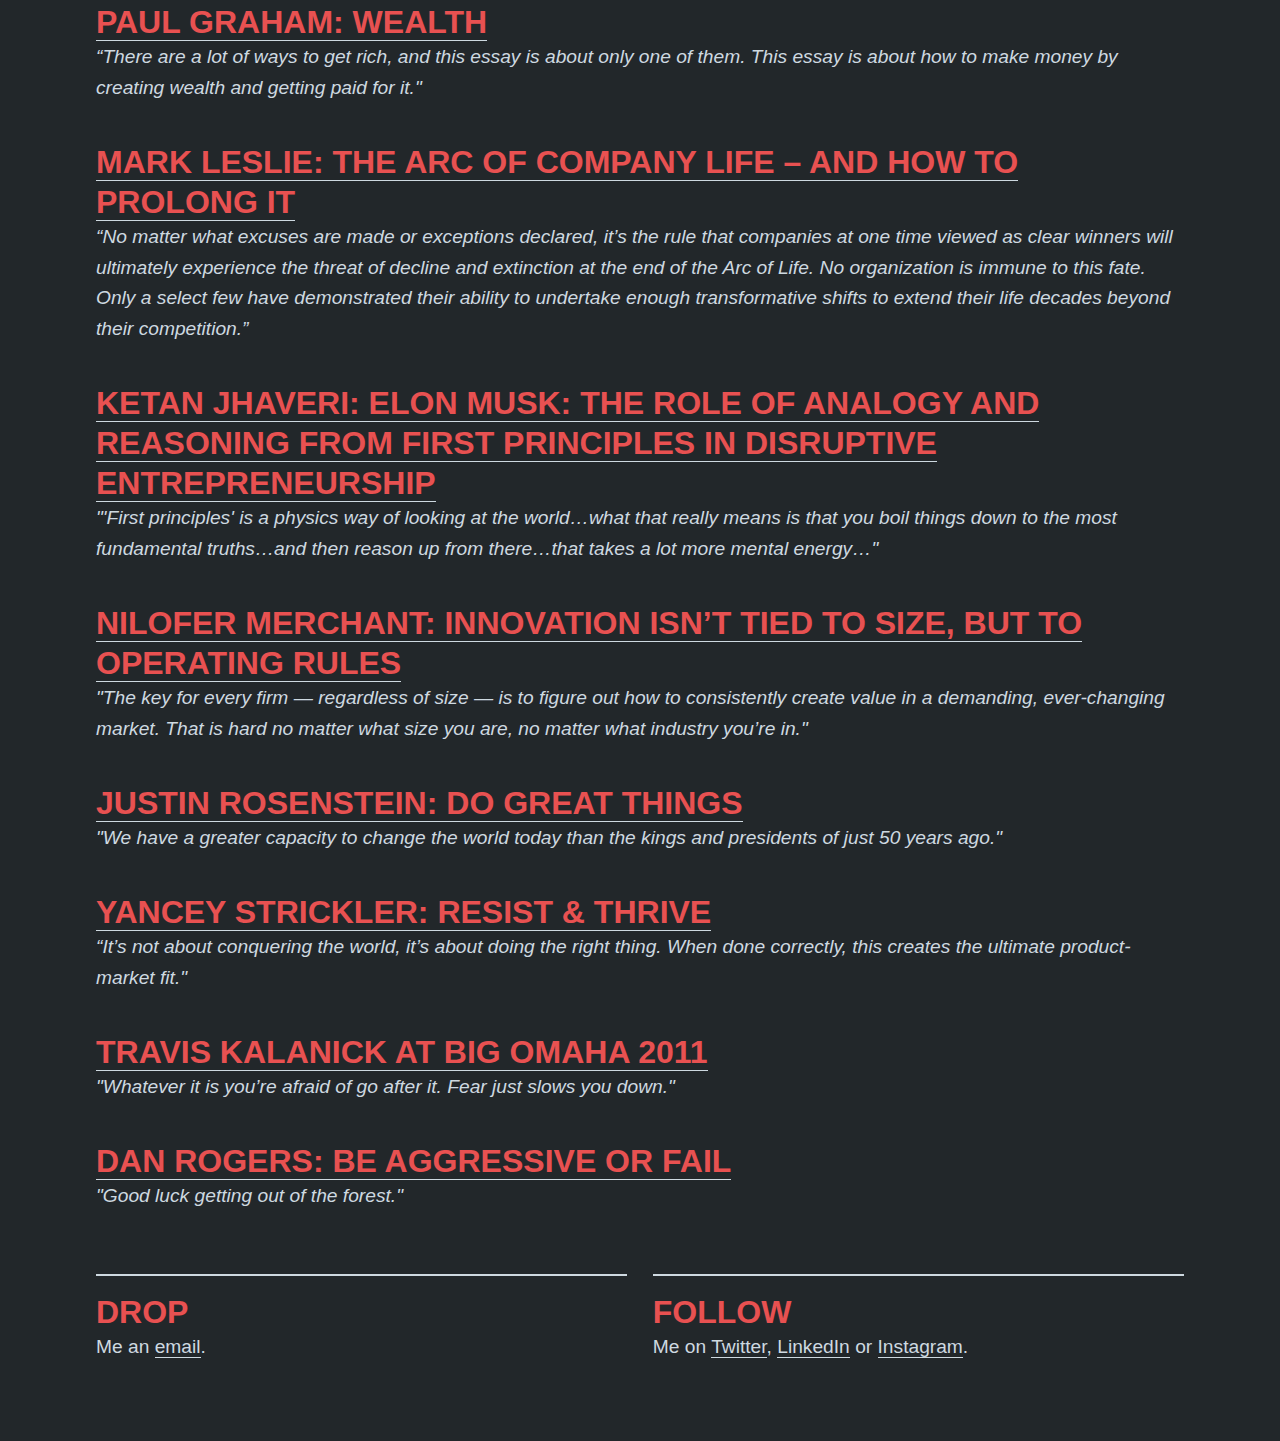
==== commit 9d85dfd2: "footers" ====
--- a/reading.html
+++ b/reading.html
@@ -124,15 +124,15 @@
 
 		<section class="row">
 			<div class="col">
-				<h2>Say hi</h2>
+				<h2>Drop</h2>
 				<p>
-					Drop me <a href="mailto:hijameshughes@gmail.com">an email</a>.
+					Me an <a href="mailto:hijameshughes@gmail.com">email</a>.
 				</p>
 			</div>
 			<div class="col">
-				<h2>Or follow me</h2>
+				<h2>Follow</h2>
 				<p>
-					On <a href="http://twitter.com/jamiepluscoffee">Twitter</a>.
+					Me on <a href="http://twitter.com/jamiepluscoffee">Twitter</a>, <a href="https://www.linkedin.com/in/jamie-hughes-67142531/">LinkedIn</a> or <a href="https://www.instagram.com/jamiepluscoffeee/">Instagram</a>.
 				</p>
 			</div>
 		</section>
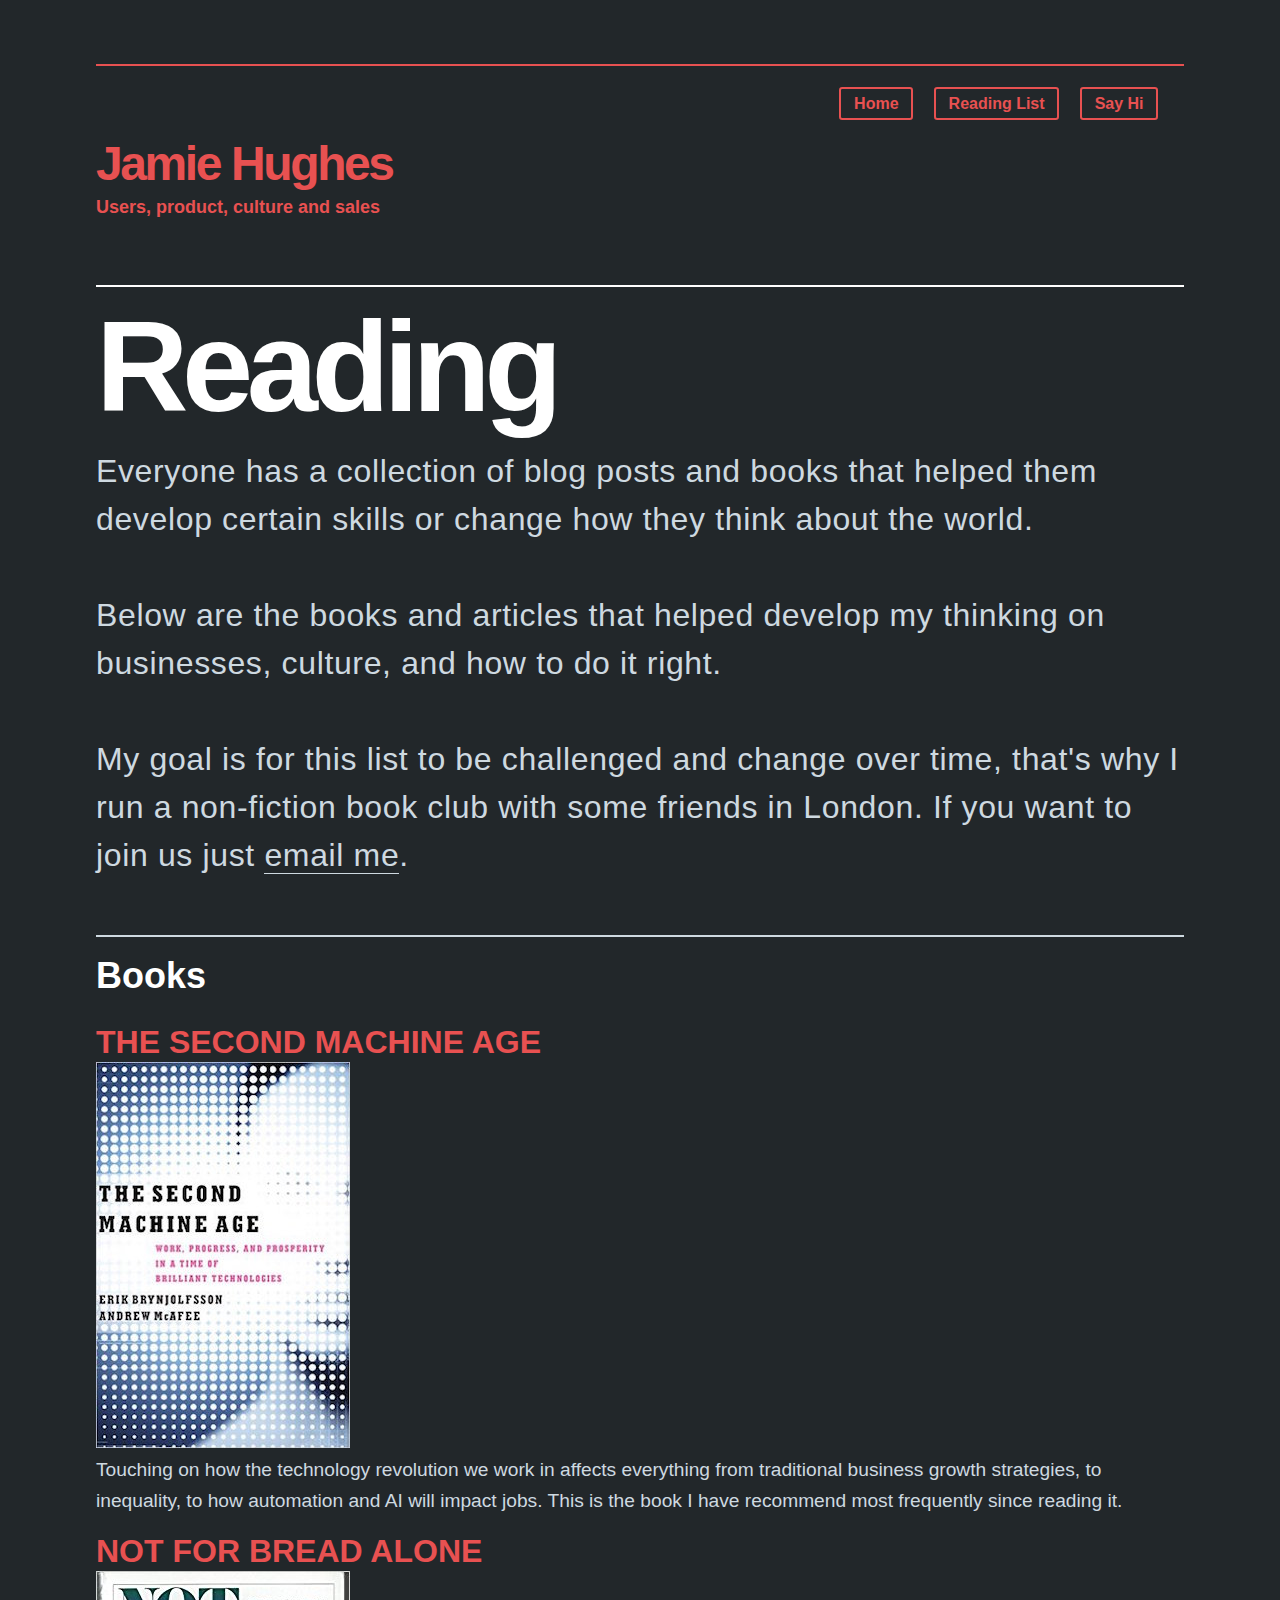
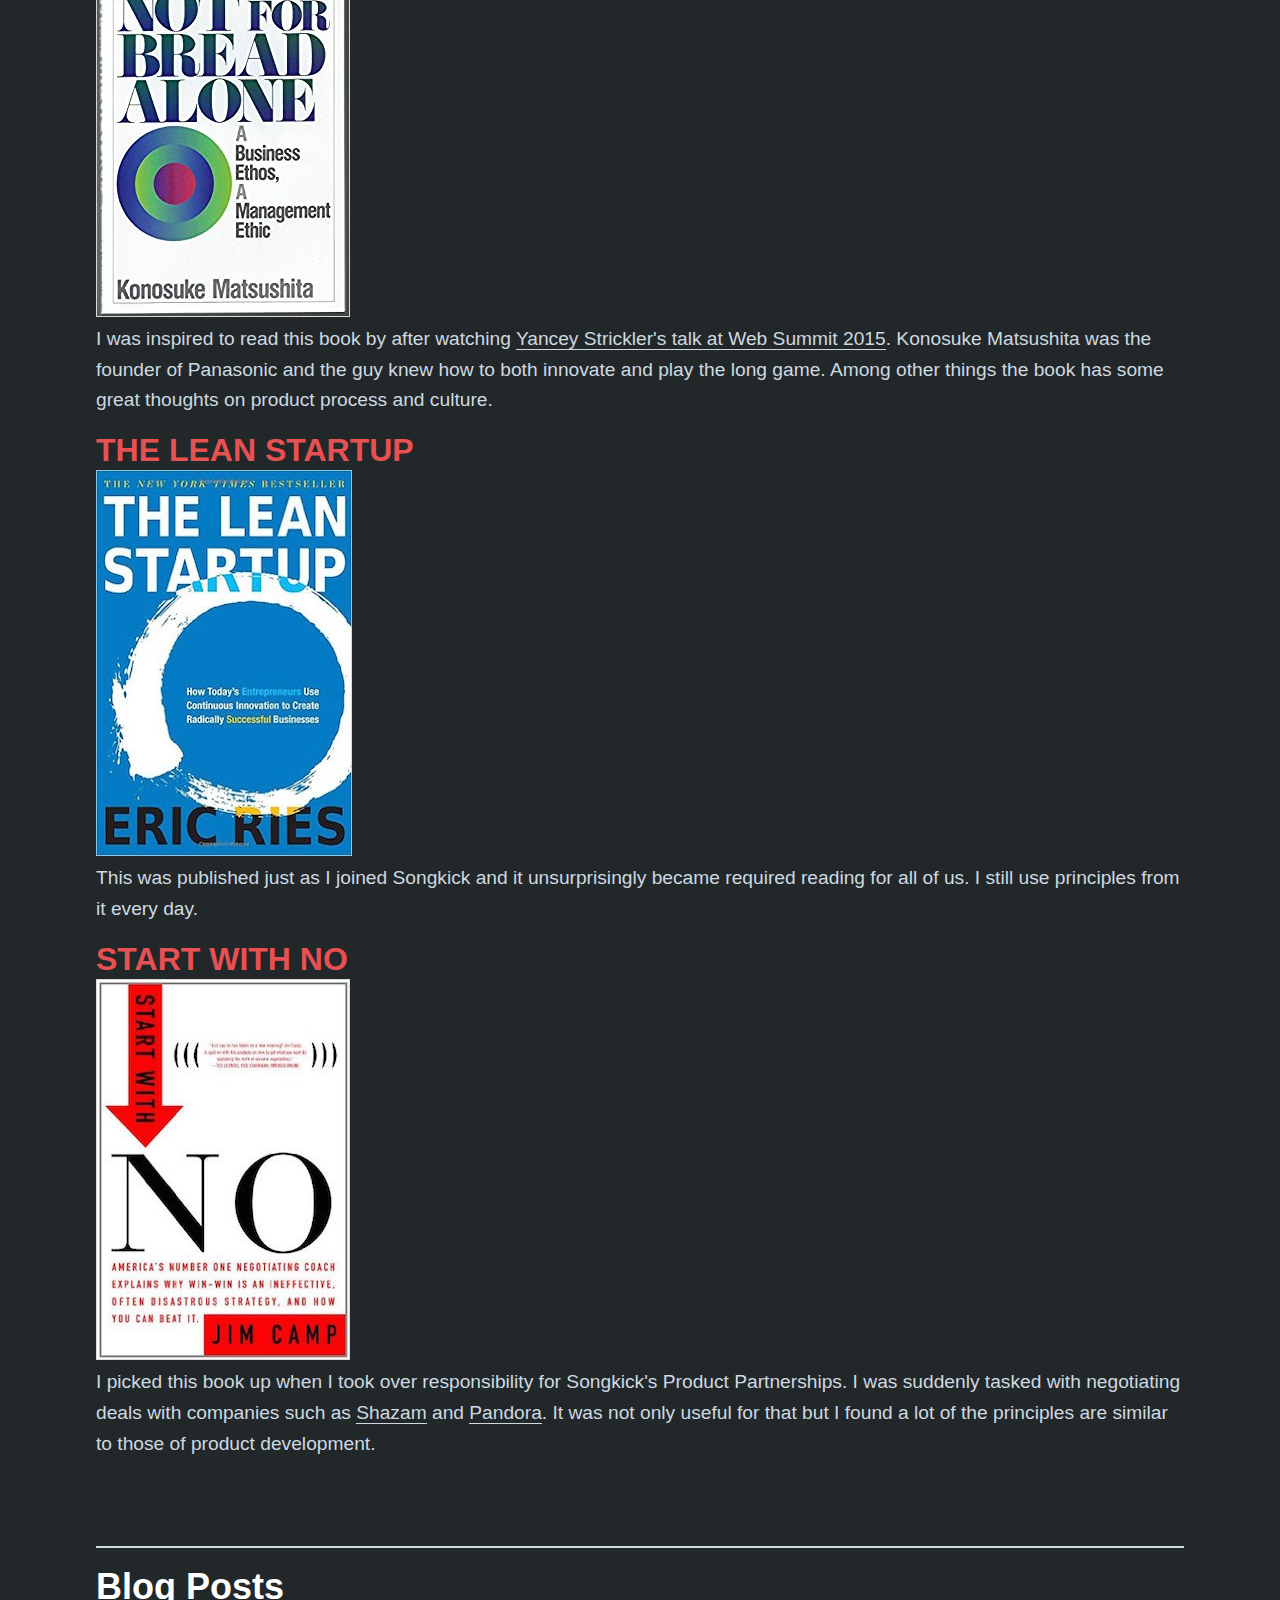
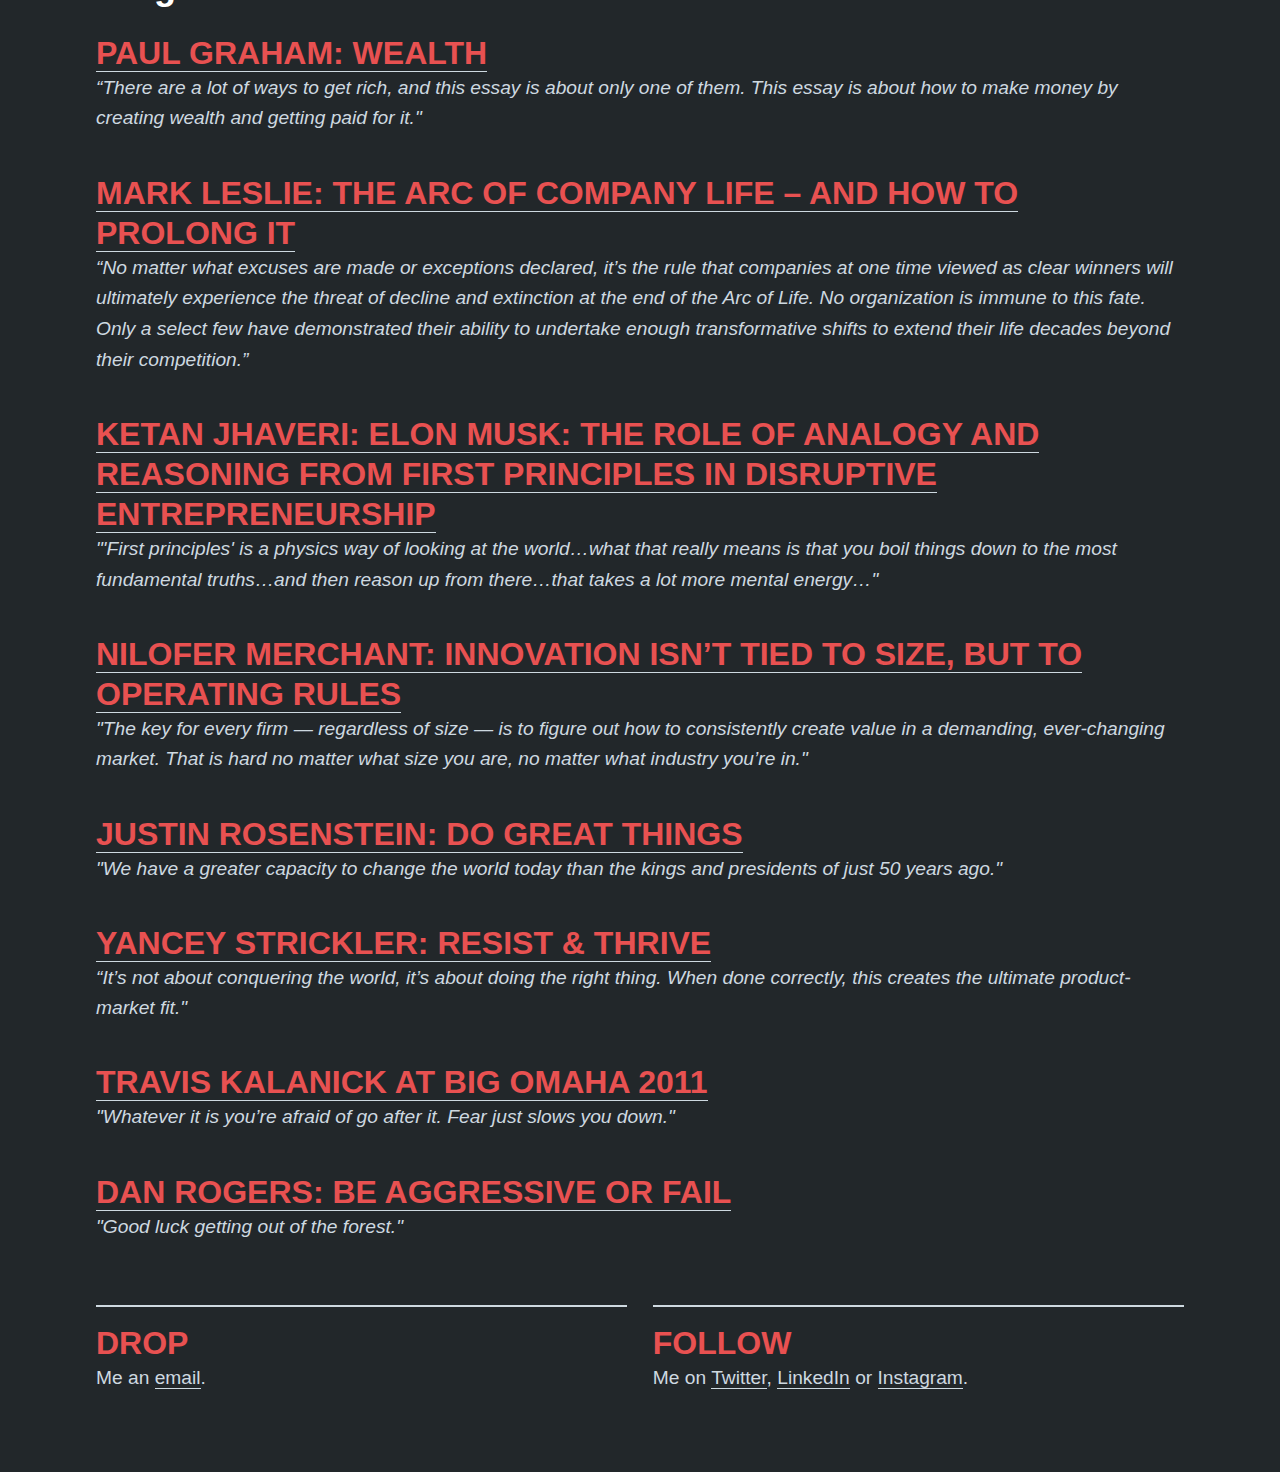
==== commit 531b4879: "updatez" ====
--- a/reading.html
+++ b/reading.html
@@ -53,11 +53,11 @@
 				<h2>Not For Bread Alone</h2>
 				<a href="img/not-for-bread-alone.jpg" rel="lightbox" class="col-3"><img src="img/not-for-bread-alone.jpg" alt="Not For Bread Alone"></a>
 				<p>
-				Written by the founder of Panasonic, I was inspired to read this book by after watching <a href="https://medium.com/@ystrickler/resist-and-thrive-1d36819853ca">Yancey Strickler's talk at Web Summit 2015</a>. The book has some great principles for management, product process and the balance of spiritual va material wealth.
+				I was inspired to read this book by after watching <a href="https://medium.com/@ystrickler/resist-and-thrive-1d36819853ca">Yancey Strickler's talk at Web Summit 2015</a>. Konosuke Matsushita was the founder of Panasonic and the guy knew how to both innovate and play the long game. Among other things the book has some great thoughts on product process and culture.
 				</p>
 				<h2>The Lean Startup</h2>
 				<a href="img/leanstartup.jpg" rel="lightbox" class="col-2"><img src="img/leanstartup.jpg" alt="The Lean Startup"></a>
-				<p> Published just as I joined Songkick, it unsurprisingly became required reading for all of us and I still use principles from it every day.</p>
+				<p> This was published just as I joined Songkick and it unsurprisingly became required reading for all of us. I still use principles from it every day.</p>
 				<h2>Start With No</h2>
 				<a href="img/start-with-no.jpeg" rel="lightbox" class="col-2"><img src="img/start-with-no.jpeg" alt="Start With No"></a>
 				<p>
@@ -111,17 +111,6 @@
 			</div>
 		</section>
 
-
-
-		<section class="row">
-			<div class="photo-grid">
-				<a href="img/example-photo-b.jpg" rel="lightbox" class="col-2"><img src="img/example-photo-b.jpg" alt="Example photo"></a>
-				<a href="img/example-photo-c.jpg" rel="lightbox" class="col-2"><img src="img/example-photo-c.jpg" alt="Example photo"></a>
-				<a href="img/example-photo-a.jpg" rel="lightbox" class="col-1"><img src="img/example-photo-a.jpg" alt="Example photo"></a>
-			</div>
-		</section>
-
-
 		<section class="row">
 			<div class="col">
 				<h2>Drop</h2>
